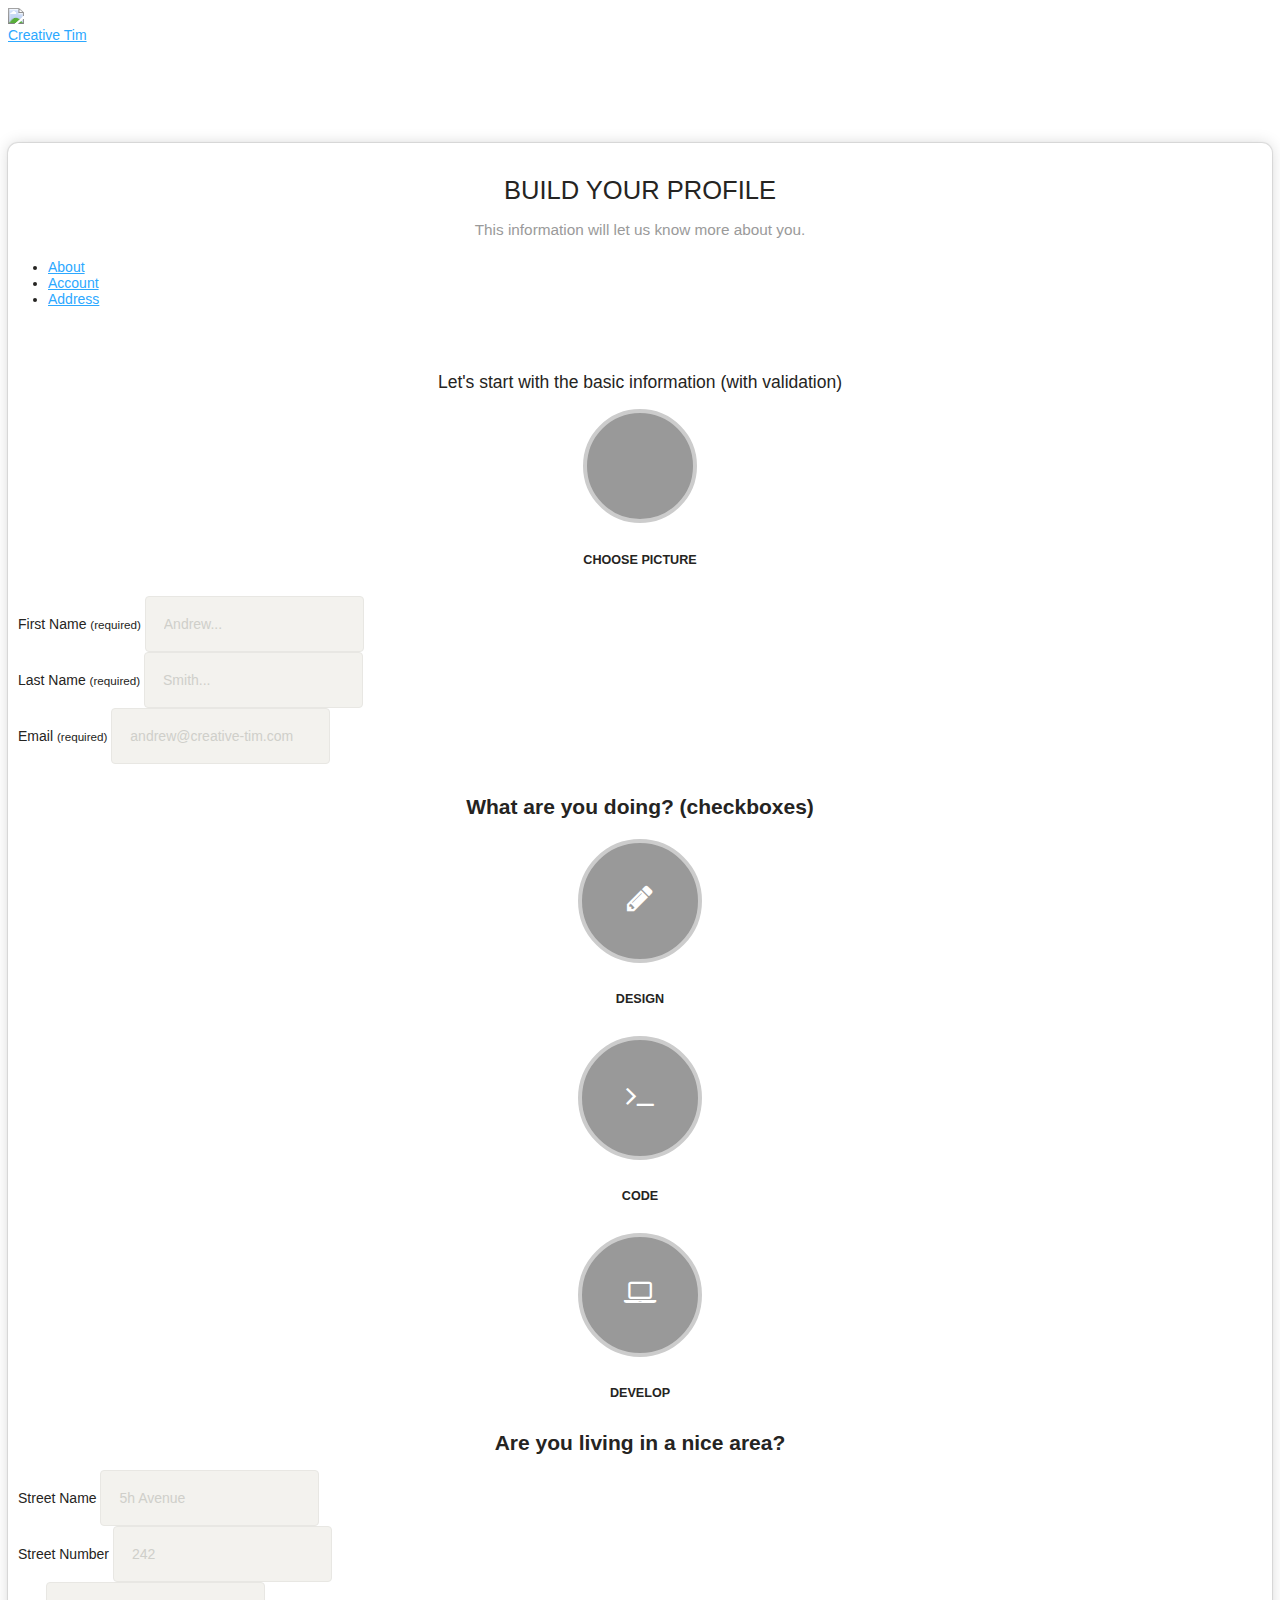
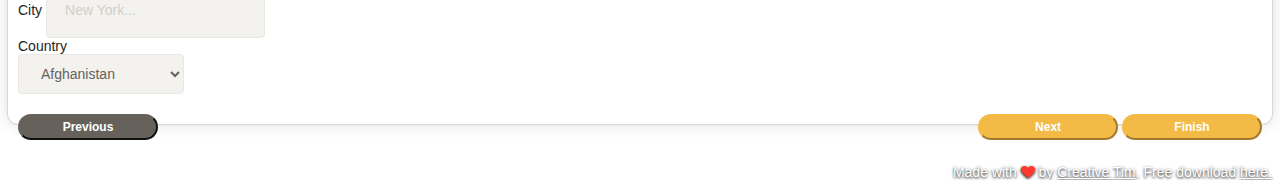
==== index.html @ fa2c6bdd "replaced everywhere data-background-color with data-color" ====
<!doctype html>
<html lang="en">
<head>
	<meta charset="utf-8" />

	<meta http-equiv="X-UA-Compatible" content="IE=edge,chrome=1" />
	<title>Bootstrap Wizard by Creative Tim</title>

	<meta content='width=device-width, initial-scale=1.0, maximum-scale=1.0, user-scalable=0' name='viewport' />
    <meta name="viewport" content="width=device-width" />

    <link rel="icon" type="image/png" href="assets/img/favicon.ico">
    <link href="assets/css/bootstrap.min.css" rel="stylesheet" />
	<link href="assets/css/paperDesign.css" rel="stylesheet" />
	<link href="assets/css/demo.css" rel="stylesheet" />

    <link href="http://netdna.bootstrapcdn.com/font-awesome/4.4.0/css/font-awesome.css" rel="stylesheet">
</head>

<body>
<div class="image-container set-full-height" style="background-image: url('assets/img/wizard.jpg')">
    <!--   Creative Tim Branding   -->
    <a href="http://creative-tim.com">
         <div class="logo-container">
            <div class="logo">
                <img src="assets/img/new_logo.png">
            </div>
            <div class="brand">
                Creative Tim
            </div>
        </div>
    </a>

    <!--   Big container   -->
    <div class="container">
        <div class="row">
        <div class="col-sm-8 col-sm-offset-2">

            <!--      Wizard container        -->
            <div class="wizard-container">

                <div class="card wizard-card" data-color="orange" id="wizardProfile">
                    <form action="" method="">
                <!--        You can switch "ct-wizard-orange"  with one of the next bright colors: "ct-wizard-blue", "ct-wizard-green", "ct-wizard-orange", "ct-wizard-red"             -->

                    	<div class="wizard-header">
                        	<h3 class="title">
                        	   <b>BUILD</b> YOUR PROFILE <br>
                        	   <small>This information will let us know more about you.</small>
						   </h3>
                    	</div>
                    	<ul>
                            <li><a href="#about" data-toggle="tab">About</a></li>
                            <li><a href="#account" data-toggle="tab">Account</a></li>
                            <li><a href="#address" data-toggle="tab">Address</a></li>
                        </ul>

                        <div class="tab-content">
                            <div class="tab-pane" id="about">
                              <div class="row">
                                  <h5 class="info-text"> Let's start with the basic information (with validation)</h5>
                                  <div class="col-sm-4 col-sm-offset-1">
                                     <div class="picture-container">
                                          <div class="picture">
                                              <img src="assets/img/default-avatar.png" class="picture-src" id="wizardPicturePreview" title=""/>
                                              <input type="file" id="wizard-picture">
                                          </div>
                                          <h6>Choose Picture</h6>
                                      </div>
                                  </div>
                                  <div class="col-sm-6">
                                      <div class="form-group">
                                        <label>First Name <small>(required)</small></label>
                                        <input name="firstname" type="text" class="form-control" placeholder="Andrew...">
                                      </div>
                                      <div class="form-group">
                                        <label>Last Name <small>(required)</small></label>
                                        <input name="lastname" type="text" class="form-control" placeholder="Smith...">
                                      </div>
                                  </div>
                                  <div class="col-sm-10 col-sm-offset-1">
                                      <div class="form-group">
                                          <label>Email <small>(required)</small></label>
                                          <input name="email" type="email" class="form-control" placeholder="andrew@creative-tim.com">
                                      </div>
                                  </div>
                              </div>
                            </div>
                            <div class="tab-pane" id="account">
                                <h4 class="info-text"> What are you doing? (checkboxes) </h4>
                                <div class="row">


                                    <div class="col-sm-10 col-sm-offset-1">
                                        <div class="col-sm-4">
                                            <div class="choice" data-toggle="wizard-checkbox">
                                                <input type="checkbox" name="jobb" value="Design">
                                                <div class="icon">
                                                    <i class="fa fa-pencil"></i>
                                                </div>
                                                <h6>Design</h6>
                                            </div>
                                        </div>
                                        <div class="col-sm-4">
                                            <div class="choice" data-toggle="wizard-checkbox">
                                                <input type="checkbox" name="jobb" value="Code">
                                                <div class="icon">
                                                    <i class="fa fa-terminal"></i>
                                                </div>
                                                <h6>Code</h6>
                                            </div>

                                        </div>
                                        <div class="col-sm-4">
                                            <div class="choice" data-toggle="wizard-checkbox">
                                                <input type="checkbox" name="jobb" value="Develop">
                                                <div class="icon">
                                                    <i class="fa fa-laptop"></i>
                                                </div>
                                                <h6>Develop</h6>
                                            </div>

                                        </div>
                                    </div>

                                </div>
                            </div>
                            <div class="tab-pane" id="address">
                                <div class="row">
                                    <div class="col-sm-12">
                                        <h4 class="info-text"> Are you living in a nice area? </h4>
                                    </div>
                                    <div class="col-sm-7 col-sm-offset-1">
                                         <div class="form-group">
                                            <labe>Street Name</label>
                                            <input type="text" class="form-control" placeholder="5h Avenue">
                                          </div>
                                    </div>
                                    <div class="col-sm-3">
                                         <div class="form-group">
                                            <label>Street Number</label>
                                            <input type="text" class="form-control" placeholder="242">
                                          </div>
                                    </div>
                                    <div class="col-sm-5 col-sm-offset-1">
                                         <div class="form-group">
                                            <label>City</label>
                                            <input type="text" class="form-control" placeholder="New York...">
                                          </div>
                                    </div>
                                    <div class="col-sm-5">
                                         <div class="form-group">
                                            <label>Country</label><br>
                                             <select name="country" class="form-control">
                                                <option value="Afghanistan"> Afghanistan </option>
                                                <option value="Albania"> Albania </option>
                                                <option value="Algeria"> Algeria </option>
                                                <option value="American Samoa"> American Samoa </option>
                                                <option value="Andorra"> Andorra </option>
                                                <option value="Angola"> Angola </option>
                                                <option value="Anguilla"> Anguilla </option>
                                                <option value="Antarctica"> Antarctica </option>
                                                <option value="...">...</option>
                                            </select>
                                          </div>
                                    </div>
                                </div>
                            </div>
                        </div>
                        <div class="wizard-footer height-wizard">
                            <div class="pull-right">
                                <input type='button' class='btn btn-next btn-fill btn-warning btn-wd btn-sm' name='next' value='Next' />
                                <input type='button' class='btn btn-finish btn-fill btn-warning btn-wd btn-sm' name='finish' value='Finish' />

                            </div>

                            <div class="pull-left">
                                <input type='button' class='btn btn-previous btn-fill btn-default btn-wd btn-sm' name='previous' value='Previous' />
                            </div>
                            <div class="clearfix"></div>
                        </div>
                    </form>
                </div>
            </div> <!-- wizard container -->
        </div>
        </div><!-- end row -->
    </div> <!--  big container -->


    <div class="footer">
        <div class="container">
             Made with <i class="fa fa-heart heart"></i> by <a href="http://www.creative-tim.com">Creative Tim</a>. Free download <a href="http://www.creative-tim.com/product/bootstrap-wizard">here.</a>
        </div>
    </div>

</div>

</body>

    <script src="assets/js/jquery-1.10.2.js" type="text/javascript"></script>
	<script src="assets/js/bootstrap.min.js" type="text/javascript"></script>

	<!--   plugins 	 -->
	<script src="assets/js/jquery.bootstrap.wizard.js" type="text/javascript"></script>

    <!--  More information about jquery.validate here: http://jqueryvalidation.org/	 -->
	<script src="assets/js/jquery.validate.min.js"></script>

    <!--  methods for manipulating the wizard and the validation -->
	<script src="assets/js/wizard.js"></script>

</html>
---- assets/css/paperDesign.css ----
h1, .h1, h2, .h2, h3, .h3, h4, .h4, h5, .h5, h6, .h6, p, .navbar, .brand, a, .td-name, td {
  -moz-osx-font-smoothing: grayscale;
  -webkit-font-smoothing: antialiased;
  font-family: 'Muli', "Helvetica", Arial, sans-serif;
}

h1, .h1, h2, .h2, h3, .h3, h4, .h4 {
  font-weight: 400;
  margin: 30px 0 15px;
}

h1, .h1 {
  font-size: 3.2em;
}

h2, .h2 {
  font-size: 2.6em;
}

h3, .h3 {
  font-size: 1.825em;
  line-height: 1.4;
  margin: 20px 0 10px;
}

h4, .h4 {
  font-size: 1.5em;
  font-weight: 600;
  line-height: 1.2em;
}

h5, .h5 {
  font-size: 1.25em;
  font-weight: 400;
  line-height: 1.4em;
  margin-bottom: 15px;
}

h6, .h6 {
  font-size: 0.9em;
  font-weight: 600;
  text-transform: uppercase;
}

p {
  font-size: 16px;
  line-height: 1.4em;
}

h1 small, h2 small, h3 small, h4 small, h5 small, h6 small, .h1 small, .h2 small, .h3 small, .h4 small, .h5 small, .h6 small, h1 .small, h2 .small, h3 .small, h4 .small, h5 .small, h6 .small, .h1 .small, .h2 .small, .h3 .small, .h4 .small, .h5 .small, .h6 .small {
  color: #9A9A9A;
  font-weight: 300;
  line-height: 1.4em;
}

h1 small, h2 small, h3 small, h1 .small, h2 .small, h3 .small {
  font-size: 60%;
}

.form-control::-moz-placeholder {
  color: #cfcfca;
  opacity: 1;
  filter: alpha(opacity=100);
}

.form-control:-moz-placeholder {
  color: #cfcfca;
  opacity: 1;
  filter: alpha(opacity=100);
}

.form-control::-webkit-input-placeholder {
  color: #cfcfca;
  opacity: 1;
  filter: alpha(opacity=100);
}

.form-control:-ms-input-placeholder {
  color: #cfcfca;
  opacity: 1;
  filter: alpha(opacity=100);
}

.form-control {
  background-color: #F3F2EE;
  border: 1px solid #e8e7e3;
  border-radius: 4px;
  color: #66615b;
  font-size: 14px;
  padding: 7px 18px;
  height: 40px;
  -webkit-box-shadow: none;
  box-shadow: none;
}
.form-control:focus {
  border: 1px solid #e8e7e3;
  background-color: #FFFFFF;
  -webkit-box-shadow: none;
  box-shadow: none;
  outline: 0 !important;
}
.has-success .form-control, .has-error .form-control, .has-success .form-control:focus, .has-error .form-control:focus {
  -webkit-box-shadow: none;
  box-shadow: none;
}
.has-success .form-control, .form-control.valid {
  color: #66615b;
  border-color: #e8e7e3;
}
.has-success .form-control:focus, .form-control.valid:focus {
  background-color: #FFFFFF;
  border-color: #7AC29A;
}
.has-error .form-control, .form-control.error {
  background-color: #FFC0A4;
  color: #EB5E28;
  border-color: #EB5E28;
}
.has-error .form-control:focus, .form-control.error:focus {
  background-color: #FFFFFF;
  border-color: #EB5E28;
}
.form-control + .form-control-feedback {
  border-radius: 6px;
  font-size: 14px;
  margin-top: -7px;
  position: absolute;
  right: 10px;
  top: 50%;
  vertical-align: middle;
}
.open .form-control {
  border-bottom-color: transparent;
}
.form-control.input-no-border {
  border: 0 none;
}
.input-group .form-control:not(:first-child):not(:last-child) {
  border-left: 0;
  border-right: 0;
}

.input-lg {
  height: 55px;
  padding: 11px 30px;
}

.has-error .form-control-feedback, .has-error .control-label {
  color: #EB5E28;
}

.has-success .form-control-feedback, .has-success .control-label {
  color: #7AC29A;
}

.input-group-addon {
  background-color: #F3F2EE;
  border: 1px solid #e8e7e3;
  border-radius: 4px;
}
.has-success .input-group-addon, .has-error .input-group-addon {
  background-color: #FFFFFF;
}
.has-error .form-control:focus + .input-group-addon {
  color: #EB5E28;
}
.has-success .form-control:focus + .input-group-addon {
  color: #7AC29A;
}
.form-control:focus + .input-group-addon, .form-control:focus ~ .input-group-addon {
  background-color: #FFFFFF;
}
.has-error .input-group-addon {
  color: #EB5E28;
  border-color: #EB5E28;
}
.has-error .input-group-addon {
  color: #7AC29A;
  border-color: #7AC29A;
}
.input-group-addon + .form-control {
  padding-left: 0;
}

.input-group {
  margin-bottom: 15px;
}

.input-group[disabled] .input-group-addon {
  background-color: #E3E3E3;
}

.input-group .form-control:first-child,
.input-group-addon:first-child,
.input-group-btn:first-child > .dropdown-toggle,
.input-group-btn:last-child > .btn:not(:last-child):not(.dropdown-toggle) {
  border-right: 0 none;
}

.input-group .form-control:last-child,
.input-group-addon:last-child,
.input-group-btn:last-child > .dropdown-toggle,
.input-group-btn:first-child > .btn:not(:first-child) {
  border-left: 0 none;
}

.form-control[disabled], .form-control[readonly], fieldset[disabled] .form-control {
  background-color: #E3E3E3;
  cursor: not-allowed;
  color: #9A9A9A;
  opacity: 1;
  filter: alpha(opacity=100);
}

.form-control[disabled]::-moz-placeholder {
  color: #9A9A9A;
  opacity: 1;
  filter: alpha(opacity=100);
}

.form-control[disabled]:-moz-placeholder {
  color: #cfcfca;
  opacity: 1;
  filter: alpha(opacity=100);
}

.form-control[disabled]::-webkit-input-placeholder {
  color: #cfcfca;
  opacity: 1;
  filter: alpha(opacity=100);
}

.form-control[disabled]:-ms-input-placeholder {
  color: #cfcfca;
  opacity: 1;
  filter: alpha(opacity=100);
}

.input-group-btn .btn {
  border-width: 1px;
  padding: 9px 18px;
}

.input-group-btn .btn-default:not(.btn-fill) {
  border-color: #cfcfca;
}

.input-group-btn:last-child > .btn {
  margin-left: 0;
}

textarea.form-control {
  max-width: 100%;
  padding: 10px 18px;
  resize: none;
}

.input-group-focus .input-group-addon {
  background-color: #FFFFFF;
}

/*     General overwrite     */
body {
  color: #66615b;
  font-size: 14px;
  font-family: 'Muli', Arial, sans-serif;
}

a {
  color: #2CA8FF;
}

a:hover, a:focus {
  color: #109CFF;
}

a:focus, a:active,
button::-moz-focus-inner,
input[type="reset"]::-moz-focus-inner,
input[type="button"]::-moz-focus-inner,
input[type="submit"]::-moz-focus-inner,
select::-moz-focus-inner,
input[type="file"] > input[type="button"]::-moz-focus-inner,
input[type="button"]:focus {
  outline: 0 !important;
}

.btn:focus,
.btn:hover,
.btn:active {
  outline: 0;
}

/*           Animations              */
.form-control, .input-group-addon {
  -webkit-transition: all 300ms linear;
  -moz-transition: all 300ms linear;
  -o-transition: all 300ms linear;
  -ms-transition: all 300ms linear;
  transition: all 300ms linear;
}

.btn,
.navbar .navbar-nav > li > a.btn {
  border-radius: 20px;
  box-sizing: border-box;
  border-width: 2px;
  background-color: transparent;
  font-size: 14px;
  font-weight: 600;
  padding: 7px 18px;
  border-color: #66615B;
  color: #66615B;
  -webkit-transition: all 150ms linear;
  -moz-transition: all 150ms linear;
  -o-transition: all 150ms linear;
  -ms-transition: all 150ms linear;
  transition: all 150ms linear;
}
.btn:hover, .btn:focus, .btn:active, .btn.active, .btn:active:focus, .btn:active:hover, .open > .btn.dropdown-toggle, .open > .btn.dropdown-toggle:focus, .open > .btn.dropdown-toggle:hover,
.navbar .navbar-nav > li > a.btn:hover,
.navbar .navbar-nav > li > a.btn:focus,
.navbar .navbar-nav > li > a.btn:active,
.navbar .navbar-nav > li > a.btn.active,
.navbar .navbar-nav > li > a.btn:active:focus,
.navbar .navbar-nav > li > a.btn:active:hover, .open >
.navbar .navbar-nav > li > a.btn.dropdown-toggle, .open >
.navbar .navbar-nav > li > a.btn.dropdown-toggle:focus, .open >
.navbar .navbar-nav > li > a.btn.dropdown-toggle:hover {
  background-color: #66615B;
  color: rgba(255, 255, 255, 0.85);
  border-color: #66615B;
}
.btn:hover .caret, .btn:focus .caret, .btn:active .caret, .btn.active .caret, .btn:active:focus .caret, .btn:active:hover .caret, .open > .btn.dropdown-toggle .caret, .open > .btn.dropdown-toggle:focus .caret, .open > .btn.dropdown-toggle:hover .caret,
.navbar .navbar-nav > li > a.btn:hover .caret,
.navbar .navbar-nav > li > a.btn:focus .caret,
.navbar .navbar-nav > li > a.btn:active .caret,
.navbar .navbar-nav > li > a.btn.active .caret,
.navbar .navbar-nav > li > a.btn:active:focus .caret,
.navbar .navbar-nav > li > a.btn:active:hover .caret, .open >
.navbar .navbar-nav > li > a.btn.dropdown-toggle .caret, .open >
.navbar .navbar-nav > li > a.btn.dropdown-toggle:focus .caret, .open >
.navbar .navbar-nav > li > a.btn.dropdown-toggle:hover .caret {
  border-top-color: rgba(255, 255, 255, 0.85);
}
.btn.disabled, .btn.disabled:hover, .btn.disabled:focus, .btn.disabled.focus, .btn.disabled:active, .btn.disabled.active, .btn:disabled, .btn:disabled:hover, .btn:disabled:focus, .btn:disabled.focus, .btn:disabled:active, .btn:disabled.active, .btn[disabled], .btn[disabled]:hover, .btn[disabled]:focus, .btn[disabled].focus, .btn[disabled]:active, .btn[disabled].active, fieldset[disabled] .btn, fieldset[disabled] .btn:hover, fieldset[disabled] .btn:focus, fieldset[disabled] .btn.focus, fieldset[disabled] .btn:active, fieldset[disabled] .btn.active,
.navbar .navbar-nav > li > a.btn.disabled,
.navbar .navbar-nav > li > a.btn.disabled:hover,
.navbar .navbar-nav > li > a.btn.disabled:focus,
.navbar .navbar-nav > li > a.btn.disabled.focus,
.navbar .navbar-nav > li > a.btn.disabled:active,
.navbar .navbar-nav > li > a.btn.disabled.active,
.navbar .navbar-nav > li > a.btn:disabled,
.navbar .navbar-nav > li > a.btn:disabled:hover,
.navbar .navbar-nav > li > a.btn:disabled:focus,
.navbar .navbar-nav > li > a.btn:disabled.focus,
.navbar .navbar-nav > li > a.btn:disabled:active,
.navbar .navbar-nav > li > a.btn:disabled.active,
.navbar .navbar-nav > li > a.btn[disabled],
.navbar .navbar-nav > li > a.btn[disabled]:hover,
.navbar .navbar-nav > li > a.btn[disabled]:focus,
.navbar .navbar-nav > li > a.btn[disabled].focus,
.navbar .navbar-nav > li > a.btn[disabled]:active,
.navbar .navbar-nav > li > a.btn[disabled].active, fieldset[disabled]
.navbar .navbar-nav > li > a.btn, fieldset[disabled]
.navbar .navbar-nav > li > a.btn:hover, fieldset[disabled]
.navbar .navbar-nav > li > a.btn:focus, fieldset[disabled]
.navbar .navbar-nav > li > a.btn.focus, fieldset[disabled]
.navbar .navbar-nav > li > a.btn:active, fieldset[disabled]
.navbar .navbar-nav > li > a.btn.active {
  background-color: transparent;
  border-color: #66615B;
}
.btn.btn-fill,
.navbar .navbar-nav > li > a.btn.btn-fill {
  color: #FFFFFF;
  background-color: #66615B;
  opacity: 1;
  filter: alpha(opacity=100);
}
.btn.btn-fill:hover, .btn.btn-fill:focus, .btn.btn-fill:active, .btn.btn-fill.active, .open > .btn.btn-fill.dropdown-toggle,
.navbar .navbar-nav > li > a.btn.btn-fill:hover,
.navbar .navbar-nav > li > a.btn.btn-fill:focus,
.navbar .navbar-nav > li > a.btn.btn-fill:active,
.navbar .navbar-nav > li > a.btn.btn-fill.active, .open >
.navbar .navbar-nav > li > a.btn.btn-fill.dropdown-toggle {
  background-color: #484541;
  color: #FFFFFF;
  border-color: #484541;
}
.btn.btn-fill .caret,
.navbar .navbar-nav > li > a.btn.btn-fill .caret {
  border-top-color: #FFFFFF;
}
.btn.btn-simple:hover, .btn.btn-simple:focus, .btn.btn-simple:active, .btn.btn-simple.active, .open > .btn.btn-simple.dropdown-toggle,
.navbar .navbar-nav > li > a.btn.btn-simple:hover,
.navbar .navbar-nav > li > a.btn.btn-simple:focus,
.navbar .navbar-nav > li > a.btn.btn-simple:active,
.navbar .navbar-nav > li > a.btn.btn-simple.active, .open >
.navbar .navbar-nav > li > a.btn.btn-simple.dropdown-toggle {
  background-color: transparent;
  color: #484541;
}
.btn.btn-simple .caret,
.navbar .navbar-nav > li > a.btn.btn-simple .caret {
  border-top-color: #FFFFFF;
}
.btn .caret,
.navbar .navbar-nav > li > a.btn .caret {
  border-top-color: #66615B;
}
.btn:hover, .btn:focus,
.navbar .navbar-nav > li > a.btn:hover,
.navbar .navbar-nav > li > a.btn:focus {
  outline: 0 !important;
}
.btn:active, .btn.active, .open > .btn.dropdown-toggle,
.navbar .navbar-nav > li > a.btn:active,
.navbar .navbar-nav > li > a.btn.active, .open >
.navbar .navbar-nav > li > a.btn.dropdown-toggle {
  -webkit-box-shadow: none;
  box-shadow: none;
  outline: 0 !important;
}
.btn.btn-icon,
.navbar .navbar-nav > li > a.btn.btn-icon {
  border-radius: 25px;
  padding: 7px 10px;
}
.btn.btn-icon i,
.navbar .navbar-nav > li > a.btn.btn-icon i {
  margin-right: 0px;
}
.btn [class*="ti-"],
.navbar .navbar-nav > li > a.btn [class*="ti-"] {
  vertical-align: middle;
}

.btn-group .btn + .btn,
.btn-group .btn + .btn-group,
.btn-group .btn-group + .btn,
.btn-group .btn-group + .btn-group {
  margin-left: -2px;
}

.navbar .navbar-nav > li > a.btn.btn-primary, .btn-primary {
  border-color: #7A9E9F;
  color: #7A9E9F;
}
.navbar .navbar-nav > li > a.btn.btn-primary:hover, .navbar .navbar-nav > li > a.btn.btn-primary:focus, .navbar .navbar-nav > li > a.btn.btn-primary:active, .navbar .navbar-nav > li > a.btn.btn-primary.active, .navbar .navbar-nav > li > a.btn.btn-primary:active:focus, .navbar .navbar-nav > li > a.btn.btn-primary:active:hover, .open > .navbar .navbar-nav > li > a.btn.btn-primary.dropdown-toggle, .open > .navbar .navbar-nav > li > a.btn.btn-primary.dropdown-toggle:focus, .open > .navbar .navbar-nav > li > a.btn.btn-primary.dropdown-toggle:hover, .btn-primary:hover, .btn-primary:focus, .btn-primary:active, .btn-primary.active, .btn-primary:active:focus, .btn-primary:active:hover, .open > .btn-primary.dropdown-toggle, .open > .btn-primary.dropdown-toggle:focus, .open > .btn-primary.dropdown-toggle:hover {
  background-color: #7A9E9F;
  color: rgba(255, 255, 255, 0.85);
  border-color: #7A9E9F;
}
.navbar .navbar-nav > li > a.btn.btn-primary:hover .caret, .navbar .navbar-nav > li > a.btn.btn-primary:focus .caret, .navbar .navbar-nav > li > a.btn.btn-primary:active .caret, .navbar .navbar-nav > li > a.btn.btn-primary.active .caret, .navbar .navbar-nav > li > a.btn.btn-primary:active:focus .caret, .navbar .navbar-nav > li > a.btn.btn-primary:active:hover .caret, .open > .navbar .navbar-nav > li > a.btn.btn-primary.dropdown-toggle .caret, .open > .navbar .navbar-nav > li > a.btn.btn-primary.dropdown-toggle:focus .caret, .open > .navbar .navbar-nav > li > a.btn.btn-primary.dropdown-toggle:hover .caret, .btn-primary:hover .caret, .btn-primary:focus .caret, .btn-primary:active .caret, .btn-primary.active .caret, .btn-primary:active:focus .caret, .btn-primary:active:hover .caret, .open > .btn-primary.dropdown-toggle .caret, .open > .btn-primary.dropdown-toggle:focus .caret, .open > .btn-primary.dropdown-toggle:hover .caret {
  border-top-color: rgba(255, 255, 255, 0.85);
}
.navbar .navbar-nav > li > a.btn.btn-primary.disabled, .navbar .navbar-nav > li > a.btn.btn-primary.disabled:hover, .navbar .navbar-nav > li > a.btn.btn-primary.disabled:focus, .navbar .navbar-nav > li > a.btn.btn-primary.disabled.focus, .navbar .navbar-nav > li > a.btn.btn-primary.disabled:active, .navbar .navbar-nav > li > a.btn.btn-primary.disabled.active, .navbar .navbar-nav > li > a.btn.btn-primary:disabled, .navbar .navbar-nav > li > a.btn.btn-primary:disabled:hover, .navbar .navbar-nav > li > a.btn.btn-primary:disabled:focus, .navbar .navbar-nav > li > a.btn.btn-primary:disabled.focus, .navbar .navbar-nav > li > a.btn.btn-primary:disabled:active, .navbar .navbar-nav > li > a.btn.btn-primary:disabled.active, .navbar .navbar-nav > li > a.btn.btn-primary[disabled], .navbar .navbar-nav > li > a.btn.btn-primary[disabled]:hover, .navbar .navbar-nav > li > a.btn.btn-primary[disabled]:focus, .navbar .navbar-nav > li > a.btn.btn-primary[disabled].focus, .navbar .navbar-nav > li > a.btn.btn-primary[disabled]:active, .navbar .navbar-nav > li > a.btn.btn-primary[disabled].active, fieldset[disabled] .navbar .navbar-nav > li > a.btn.btn-primary, fieldset[disabled] .navbar .navbar-nav > li > a.btn.btn-primary:hover, fieldset[disabled] .navbar .navbar-nav > li > a.btn.btn-primary:focus, fieldset[disabled] .navbar .navbar-nav > li > a.btn.btn-primary.focus, fieldset[disabled] .navbar .navbar-nav > li > a.btn.btn-primary:active, fieldset[disabled] .navbar .navbar-nav > li > a.btn.btn-primary.active, .btn-primary.disabled, .btn-primary.disabled:hover, .btn-primary.disabled:focus, .btn-primary.disabled.focus, .btn-primary.disabled:active, .btn-primary.disabled.active, .btn-primary:disabled, .btn-primary:disabled:hover, .btn-primary:disabled:focus, .btn-primary:disabled.focus, .btn-primary:disabled:active, .btn-primary:disabled.active, .btn-primary[disabled], .btn-primary[disabled]:hover, .btn-primary[disabled]:focus, .btn-primary[disabled].focus, .btn-primary[disabled]:active, .btn-primary[disabled].active, fieldset[disabled] .btn-primary, fieldset[disabled] .btn-primary:hover, fieldset[disabled] .btn-primary:focus, fieldset[disabled] .btn-primary.focus, fieldset[disabled] .btn-primary:active, fieldset[disabled] .btn-primary.active {
  background-color: transparent;
  border-color: #7A9E9F;
}
.navbar .navbar-nav > li > a.btn.btn-primary.btn-fill, .btn-primary.btn-fill {
  color: #FFFFFF;
  background-color: #7A9E9F;
  opacity: 1;
  filter: alpha(opacity=100);
}
.navbar .navbar-nav > li > a.btn.btn-primary.btn-fill:hover, .navbar .navbar-nav > li > a.btn.btn-primary.btn-fill:focus, .navbar .navbar-nav > li > a.btn.btn-primary.btn-fill:active, .navbar .navbar-nav > li > a.btn.btn-primary.btn-fill.active, .open > .navbar .navbar-nav > li > a.btn.btn-primary.btn-fill.dropdown-toggle, .btn-primary.btn-fill:hover, .btn-primary.btn-fill:focus, .btn-primary.btn-fill:active, .btn-primary.btn-fill.active, .open > .btn-primary.btn-fill.dropdown-toggle {
  background-color: #5e8283;
  color: #FFFFFF;
  border-color: #5e8283;
}
.navbar .navbar-nav > li > a.btn.btn-primary.btn-fill .caret, .btn-primary.btn-fill .caret {
  border-top-color: #FFFFFF;
}
.navbar .navbar-nav > li > a.btn.btn-primary.btn-simple:hover, .navbar .navbar-nav > li > a.btn.btn-primary.btn-simple:focus, .navbar .navbar-nav > li > a.btn.btn-primary.btn-simple:active, .navbar .navbar-nav > li > a.btn.btn-primary.btn-simple.active, .open > .navbar .navbar-nav > li > a.btn.btn-primary.btn-simple.dropdown-toggle, .btn-primary.btn-simple:hover, .btn-primary.btn-simple:focus, .btn-primary.btn-simple:active, .btn-primary.btn-simple.active, .open > .btn-primary.btn-simple.dropdown-toggle {
  background-color: transparent;
  color: #5e8283;
}
.navbar .navbar-nav > li > a.btn.btn-primary.btn-simple .caret, .btn-primary.btn-simple .caret {
  border-top-color: #FFFFFF;
}
.navbar .navbar-nav > li > a.btn.btn-primary .caret, .btn-primary .caret {
  border-top-color: #7A9E9F;
}

.navbar .navbar-nav > li > a.btn.btn-success, .btn-success {
  border-color: #7AC29A;
  color: #7AC29A;
}
.navbar .navbar-nav > li > a.btn.btn-success:hover, .navbar .navbar-nav > li > a.btn.btn-success:focus, .navbar .navbar-nav > li > a.btn.btn-success:active, .navbar .navbar-nav > li > a.btn.btn-success.active, .navbar .navbar-nav > li > a.btn.btn-success:active:focus, .navbar .navbar-nav > li > a.btn.btn-success:active:hover, .open > .navbar .navbar-nav > li > a.btn.btn-success.dropdown-toggle, .open > .navbar .navbar-nav > li > a.btn.btn-success.dropdown-toggle:focus, .open > .navbar .navbar-nav > li > a.btn.btn-success.dropdown-toggle:hover, .btn-success:hover, .btn-success:focus, .btn-success:active, .btn-success.active, .btn-success:active:focus, .btn-success:active:hover, .open > .btn-success.dropdown-toggle, .open > .btn-success.dropdown-toggle:focus, .open > .btn-success.dropdown-toggle:hover {
  background-color: #7AC29A;
  color: rgba(255, 255, 255, 0.85);
  border-color: #7AC29A;
}
.navbar .navbar-nav > li > a.btn.btn-success:hover .caret, .navbar .navbar-nav > li > a.btn.btn-success:focus .caret, .navbar .navbar-nav > li > a.btn.btn-success:active .caret, .navbar .navbar-nav > li > a.btn.btn-success.active .caret, .navbar .navbar-nav > li > a.btn.btn-success:active:focus .caret, .navbar .navbar-nav > li > a.btn.btn-success:active:hover .caret, .open > .navbar .navbar-nav > li > a.btn.btn-success.dropdown-toggle .caret, .open > .navbar .navbar-nav > li > a.btn.btn-success.dropdown-toggle:focus .caret, .open > .navbar .navbar-nav > li > a.btn.btn-success.dropdown-toggle:hover .caret, .btn-success:hover .caret, .btn-success:focus .caret, .btn-success:active .caret, .btn-success.active .caret, .btn-success:active:focus .caret, .btn-success:active:hover .caret, .open > .btn-success.dropdown-toggle .caret, .open > .btn-success.dropdown-toggle:focus .caret, .open > .btn-success.dropdown-toggle:hover .caret {
  border-top-color: rgba(255, 255, 255, 0.85);
}
.navbar .navbar-nav > li > a.btn.btn-success.disabled, .navbar .navbar-nav > li > a.btn.btn-success.disabled:hover, .navbar .navbar-nav > li > a.btn.btn-success.disabled:focus, .navbar .navbar-nav > li > a.btn.btn-success.disabled.focus, .navbar .navbar-nav > li > a.btn.btn-success.disabled:active, .navbar .navbar-nav > li > a.btn.btn-success.disabled.active, .navbar .navbar-nav > li > a.btn.btn-success:disabled, .navbar .navbar-nav > li > a.btn.btn-success:disabled:hover, .navbar .navbar-nav > li > a.btn.btn-success:disabled:focus, .navbar .navbar-nav > li > a.btn.btn-success:disabled.focus, .navbar .navbar-nav > li > a.btn.btn-success:disabled:active, .navbar .navbar-nav > li > a.btn.btn-success:disabled.active, .navbar .navbar-nav > li > a.btn.btn-success[disabled], .navbar .navbar-nav > li > a.btn.btn-success[disabled]:hover, .navbar .navbar-nav > li > a.btn.btn-success[disabled]:focus, .navbar .navbar-nav > li > a.btn.btn-success[disabled].focus, .navbar .navbar-nav > li > a.btn.btn-success[disabled]:active, .navbar .navbar-nav > li > a.btn.btn-success[disabled].active, fieldset[disabled] .navbar .navbar-nav > li > a.btn.btn-success, fieldset[disabled] .navbar .navbar-nav > li > a.btn.btn-success:hover, fieldset[disabled] .navbar .navbar-nav > li > a.btn.btn-success:focus, fieldset[disabled] .navbar .navbar-nav > li > a.btn.btn-success.focus, fieldset[disabled] .navbar .navbar-nav > li > a.btn.btn-success:active, fieldset[disabled] .navbar .navbar-nav > li > a.btn.btn-success.active, .btn-success.disabled, .btn-success.disabled:hover, .btn-success.disabled:focus, .btn-success.disabled.focus, .btn-success.disabled:active, .btn-success.disabled.active, .btn-success:disabled, .btn-success:disabled:hover, .btn-success:disabled:focus, .btn-success:disabled.focus, .btn-success:disabled:active, .btn-success:disabled.active, .btn-success[disabled], .btn-success[disabled]:hover, .btn-success[disabled]:focus, .btn-success[disabled].focus, .btn-success[disabled]:active, .btn-success[disabled].active, fieldset[disabled] .btn-success, fieldset[disabled] .btn-success:hover, fieldset[disabled] .btn-success:focus, fieldset[disabled] .btn-success.focus, fieldset[disabled] .btn-success:active, fieldset[disabled] .btn-success.active {
  background-color: transparent;
  border-color: #7AC29A;
}
.navbar .navbar-nav > li > a.btn.btn-success.btn-fill, .btn-success.btn-fill {
  color: #FFFFFF;
  background-color: #7AC29A;
  opacity: 1;
  filter: alpha(opacity=100);
}
.navbar .navbar-nav > li > a.btn.btn-success.btn-fill:hover, .navbar .navbar-nav > li > a.btn.btn-success.btn-fill:focus, .navbar .navbar-nav > li > a.btn.btn-success.btn-fill:active, .navbar .navbar-nav > li > a.btn.btn-success.btn-fill.active, .open > .navbar .navbar-nav > li > a.btn.btn-success.btn-fill.dropdown-toggle, .btn-success.btn-fill:hover, .btn-success.btn-fill:focus, .btn-success.btn-fill:active, .btn-success.btn-fill.active, .open > .btn-success.btn-fill.dropdown-toggle {
  background-color: #54b07d;
  color: #FFFFFF;
  border-color: #54b07d;
}
.navbar .navbar-nav > li > a.btn.btn-success.btn-fill .caret, .btn-success.btn-fill .caret {
  border-top-color: #FFFFFF;
}
.navbar .navbar-nav > li > a.btn.btn-success.btn-simple:hover, .navbar .navbar-nav > li > a.btn.btn-success.btn-simple:focus, .navbar .navbar-nav > li > a.btn.btn-success.btn-simple:active, .navbar .navbar-nav > li > a.btn.btn-success.btn-simple.active, .open > .navbar .navbar-nav > li > a.btn.btn-success.btn-simple.dropdown-toggle, .btn-success.btn-simple:hover, .btn-success.btn-simple:focus, .btn-success.btn-simple:active, .btn-success.btn-simple.active, .open > .btn-success.btn-simple.dropdown-toggle {
  background-color: transparent;
  color: #54b07d;
}
.navbar .navbar-nav > li > a.btn.btn-success.btn-simple .caret, .btn-success.btn-simple .caret {
  border-top-color: #FFFFFF;
}
.navbar .navbar-nav > li > a.btn.btn-success .caret, .btn-success .caret {
  border-top-color: #7AC29A;
}

.navbar .navbar-nav > li > a.btn.btn-info, .btn-info {
  border-color: #68B3C8;
  color: #68B3C8;
}
.navbar .navbar-nav > li > a.btn.btn-info:hover, .navbar .navbar-nav > li > a.btn.btn-info:focus, .navbar .navbar-nav > li > a.btn.btn-info:active, .navbar .navbar-nav > li > a.btn.btn-info.active, .navbar .navbar-nav > li > a.btn.btn-info:active:focus, .navbar .navbar-nav > li > a.btn.btn-info:active:hover, .open > .navbar .navbar-nav > li > a.btn.btn-info.dropdown-toggle, .open > .navbar .navbar-nav > li > a.btn.btn-info.dropdown-toggle:focus, .open > .navbar .navbar-nav > li > a.btn.btn-info.dropdown-toggle:hover, .btn-info:hover, .btn-info:focus, .btn-info:active, .btn-info.active, .btn-info:active:focus, .btn-info:active:hover, .open > .btn-info.dropdown-toggle, .open > .btn-info.dropdown-toggle:focus, .open > .btn-info.dropdown-toggle:hover {
  background-color: #68B3C8;
  color: rgba(255, 255, 255, 0.85);
  border-color: #68B3C8;
}
.navbar .navbar-nav > li > a.btn.btn-info:hover .caret, .navbar .navbar-nav > li > a.btn.btn-info:focus .caret, .navbar .navbar-nav > li > a.btn.btn-info:active .caret, .navbar .navbar-nav > li > a.btn.btn-info.active .caret, .navbar .navbar-nav > li > a.btn.btn-info:active:focus .caret, .navbar .navbar-nav > li > a.btn.btn-info:active:hover .caret, .open > .navbar .navbar-nav > li > a.btn.btn-info.dropdown-toggle .caret, .open > .navbar .navbar-nav > li > a.btn.btn-info.dropdown-toggle:focus .caret, .open > .navbar .navbar-nav > li > a.btn.btn-info.dropdown-toggle:hover .caret, .btn-info:hover .caret, .btn-info:focus .caret, .btn-info:active .caret, .btn-info.active .caret, .btn-info:active:focus .caret, .btn-info:active:hover .caret, .open > .btn-info.dropdown-toggle .caret, .open > .btn-info.dropdown-toggle:focus .caret, .open > .btn-info.dropdown-toggle:hover .caret {
  border-top-color: rgba(255, 255, 255, 0.85);
}
.navbar .navbar-nav > li > a.btn.btn-info.disabled, .navbar .navbar-nav > li > a.btn.btn-info.disabled:hover, .navbar .navbar-nav > li > a.btn.btn-info.disabled:focus, .navbar .navbar-nav > li > a.btn.btn-info.disabled.focus, .navbar .navbar-nav > li > a.btn.btn-info.disabled:active, .navbar .navbar-nav > li > a.btn.btn-info.disabled.active, .navbar .navbar-nav > li > a.btn.btn-info:disabled, .navbar .navbar-nav > li > a.btn.btn-info:disabled:hover, .navbar .navbar-nav > li > a.btn.btn-info:disabled:focus, .navbar .navbar-nav > li > a.btn.btn-info:disabled.focus, .navbar .navbar-nav > li > a.btn.btn-info:disabled:active, .navbar .navbar-nav > li > a.btn.btn-info:disabled.active, .navbar .navbar-nav > li > a.btn.btn-info[disabled], .navbar .navbar-nav > li > a.btn.btn-info[disabled]:hover, .navbar .navbar-nav > li > a.btn.btn-info[disabled]:focus, .navbar .navbar-nav > li > a.btn.btn-info[disabled].focus, .navbar .navbar-nav > li > a.btn.btn-info[disabled]:active, .navbar .navbar-nav > li > a.btn.btn-info[disabled].active, fieldset[disabled] .navbar .navbar-nav > li > a.btn.btn-info, fieldset[disabled] .navbar .navbar-nav > li > a.btn.btn-info:hover, fieldset[disabled] .navbar .navbar-nav > li > a.btn.btn-info:focus, fieldset[disabled] .navbar .navbar-nav > li > a.btn.btn-info.focus, fieldset[disabled] .navbar .navbar-nav > li > a.btn.btn-info:active, fieldset[disabled] .navbar .navbar-nav > li > a.btn.btn-info.active, .btn-info.disabled, .btn-info.disabled:hover, .btn-info.disabled:focus, .btn-info.disabled.focus, .btn-info.disabled:active, .btn-info.disabled.active, .btn-info:disabled, .btn-info:disabled:hover, .btn-info:disabled:focus, .btn-info:disabled.focus, .btn-info:disabled:active, .btn-info:disabled.active, .btn-info[disabled], .btn-info[disabled]:hover, .btn-info[disabled]:focus, .btn-info[disabled].focus, .btn-info[disabled]:active, .btn-info[disabled].active, fieldset[disabled] .btn-info, fieldset[disabled] .btn-info:hover, fieldset[disabled] .btn-info:focus, fieldset[disabled] .btn-info.focus, fieldset[disabled] .btn-info:active, fieldset[disabled] .btn-info.active {
  background-color: transparent;
  border-color: #68B3C8;
}
.navbar .navbar-nav > li > a.btn.btn-info.btn-fill, .btn-info.btn-fill {
  color: #FFFFFF;
  background-color: #68B3C8;
  opacity: 1;
  filter: alpha(opacity=100);
}
.navbar .navbar-nav > li > a.btn.btn-info.btn-fill:hover, .navbar .navbar-nav > li > a.btn.btn-info.btn-fill:focus, .navbar .navbar-nav > li > a.btn.btn-info.btn-fill:active, .navbar .navbar-nav > li > a.btn.btn-info.btn-fill.active, .open > .navbar .navbar-nav > li > a.btn.btn-info.btn-fill.dropdown-toggle, .btn-info.btn-fill:hover, .btn-info.btn-fill:focus, .btn-info.btn-fill:active, .btn-info.btn-fill.active, .open > .btn-info.btn-fill.dropdown-toggle {
  background-color: #429cb6;
  color: #FFFFFF;
  border-color: #429cb6;
}
.navbar .navbar-nav > li > a.btn.btn-info.btn-fill .caret, .btn-info.btn-fill .caret {
  border-top-color: #FFFFFF;
}
.navbar .navbar-nav > li > a.btn.btn-info.btn-simple:hover, .navbar .navbar-nav > li > a.btn.btn-info.btn-simple:focus, .navbar .navbar-nav > li > a.btn.btn-info.btn-simple:active, .navbar .navbar-nav > li > a.btn.btn-info.btn-simple.active, .open > .navbar .navbar-nav > li > a.btn.btn-info.btn-simple.dropdown-toggle, .btn-info.btn-simple:hover, .btn-info.btn-simple:focus, .btn-info.btn-simple:active, .btn-info.btn-simple.active, .open > .btn-info.btn-simple.dropdown-toggle {
  background-color: transparent;
  color: #429cb6;
}
.navbar .navbar-nav > li > a.btn.btn-info.btn-simple .caret, .btn-info.btn-simple .caret {
  border-top-color: #FFFFFF;
}
.navbar .navbar-nav > li > a.btn.btn-info .caret, .btn-info .caret {
  border-top-color: #68B3C8;
}

.navbar .navbar-nav > li > a.btn.btn-warning, .btn-warning {
  border-color: #F3BB45;
  color: #F3BB45;
}
.navbar .navbar-nav > li > a.btn.btn-warning:hover, .navbar .navbar-nav > li > a.btn.btn-warning:focus, .navbar .navbar-nav > li > a.btn.btn-warning:active, .navbar .navbar-nav > li > a.btn.btn-warning.active, .navbar .navbar-nav > li > a.btn.btn-warning:active:focus, .navbar .navbar-nav > li > a.btn.btn-warning:active:hover, .open > .navbar .navbar-nav > li > a.btn.btn-warning.dropdown-toggle, .open > .navbar .navbar-nav > li > a.btn.btn-warning.dropdown-toggle:focus, .open > .navbar .navbar-nav > li > a.btn.btn-warning.dropdown-toggle:hover, .btn-warning:hover, .btn-warning:focus, .btn-warning:active, .btn-warning.active, .btn-warning:active:focus, .btn-warning:active:hover, .open > .btn-warning.dropdown-toggle, .open > .btn-warning.dropdown-toggle:focus, .open > .btn-warning.dropdown-toggle:hover {
  background-color: #F3BB45;
  color: rgba(255, 255, 255, 0.85);
  border-color: #F3BB45;
}
.navbar .navbar-nav > li > a.btn.btn-warning:hover .caret, .navbar .navbar-nav > li > a.btn.btn-warning:focus .caret, .navbar .navbar-nav > li > a.btn.btn-warning:active .caret, .navbar .navbar-nav > li > a.btn.btn-warning.active .caret, .navbar .navbar-nav > li > a.btn.btn-warning:active:focus .caret, .navbar .navbar-nav > li > a.btn.btn-warning:active:hover .caret, .open > .navbar .navbar-nav > li > a.btn.btn-warning.dropdown-toggle .caret, .open > .navbar .navbar-nav > li > a.btn.btn-warning.dropdown-toggle:focus .caret, .open > .navbar .navbar-nav > li > a.btn.btn-warning.dropdown-toggle:hover .caret, .btn-warning:hover .caret, .btn-warning:focus .caret, .btn-warning:active .caret, .btn-warning.active .caret, .btn-warning:active:focus .caret, .btn-warning:active:hover .caret, .open > .btn-warning.dropdown-toggle .caret, .open > .btn-warning.dropdown-toggle:focus .caret, .open > .btn-warning.dropdown-toggle:hover .caret {
  border-top-color: rgba(255, 255, 255, 0.85);
}
.navbar .navbar-nav > li > a.btn.btn-warning.disabled, .navbar .navbar-nav > li > a.btn.btn-warning.disabled:hover, .navbar .navbar-nav > li > a.btn.btn-warning.disabled:focus, .navbar .navbar-nav > li > a.btn.btn-warning.disabled.focus, .navbar .navbar-nav > li > a.btn.btn-warning.disabled:active, .navbar .navbar-nav > li > a.btn.btn-warning.disabled.active, .navbar .navbar-nav > li > a.btn.btn-warning:disabled, .navbar .navbar-nav > li > a.btn.btn-warning:disabled:hover, .navbar .navbar-nav > li > a.btn.btn-warning:disabled:focus, .navbar .navbar-nav > li > a.btn.btn-warning:disabled.focus, .navbar .navbar-nav > li > a.btn.btn-warning:disabled:active, .navbar .navbar-nav > li > a.btn.btn-warning:disabled.active, .navbar .navbar-nav > li > a.btn.btn-warning[disabled], .navbar .navbar-nav > li > a.btn.btn-warning[disabled]:hover, .navbar .navbar-nav > li > a.btn.btn-warning[disabled]:focus, .navbar .navbar-nav > li > a.btn.btn-warning[disabled].focus, .navbar .navbar-nav > li > a.btn.btn-warning[disabled]:active, .navbar .navbar-nav > li > a.btn.btn-warning[disabled].active, fieldset[disabled] .navbar .navbar-nav > li > a.btn.btn-warning, fieldset[disabled] .navbar .navbar-nav > li > a.btn.btn-warning:hover, fieldset[disabled] .navbar .navbar-nav > li > a.btn.btn-warning:focus, fieldset[disabled] .navbar .navbar-nav > li > a.btn.btn-warning.focus, fieldset[disabled] .navbar .navbar-nav > li > a.btn.btn-warning:active, fieldset[disabled] .navbar .navbar-nav > li > a.btn.btn-warning.active, .btn-warning.disabled, .btn-warning.disabled:hover, .btn-warning.disabled:focus, .btn-warning.disabled.focus, .btn-warning.disabled:active, .btn-warning.disabled.active, .btn-warning:disabled, .btn-warning:disabled:hover, .btn-warning:disabled:focus, .btn-warning:disabled.focus, .btn-warning:disabled:active, .btn-warning:disabled.active, .btn-warning[disabled], .btn-warning[disabled]:hover, .btn-warning[disabled]:focus, .btn-warning[disabled].focus, .btn-warning[disabled]:active, .btn-warning[disabled].active, fieldset[disabled] .btn-warning, fieldset[disabled] .btn-warning:hover, fieldset[disabled] .btn-warning:focus, fieldset[disabled] .btn-warning.focus, fieldset[disabled] .btn-warning:active, fieldset[disabled] .btn-warning.active {
  background-color: transparent;
  border-color: #F3BB45;
}
.navbar .navbar-nav > li > a.btn.btn-warning.btn-fill, .btn-warning.btn-fill {
  color: #FFFFFF;
  background-color: #F3BB45;
  opacity: 1;
  filter: alpha(opacity=100);
}
.navbar .navbar-nav > li > a.btn.btn-warning.btn-fill:hover, .navbar .navbar-nav > li > a.btn.btn-warning.btn-fill:focus, .navbar .navbar-nav > li > a.btn.btn-warning.btn-fill:active, .navbar .navbar-nav > li > a.btn.btn-warning.btn-fill.active, .open > .navbar .navbar-nav > li > a.btn.btn-warning.btn-fill.dropdown-toggle, .btn-warning.btn-fill:hover, .btn-warning.btn-fill:focus, .btn-warning.btn-fill:active, .btn-warning.btn-fill.active, .open > .btn-warning.btn-fill.dropdown-toggle {
  background-color: #f0a810;
  color: #FFFFFF;
  border-color: #f0a810;
}
.navbar .navbar-nav > li > a.btn.btn-warning.btn-fill .caret, .btn-warning.btn-fill .caret {
  border-top-color: #FFFFFF;
}
.navbar .navbar-nav > li > a.btn.btn-warning.btn-simple:hover, .navbar .navbar-nav > li > a.btn.btn-warning.btn-simple:focus, .navbar .navbar-nav > li > a.btn.btn-warning.btn-simple:active, .navbar .navbar-nav > li > a.btn.btn-warning.btn-simple.active, .open > .navbar .navbar-nav > li > a.btn.btn-warning.btn-simple.dropdown-toggle, .btn-warning.btn-simple:hover, .btn-warning.btn-simple:focus, .btn-warning.btn-simple:active, .btn-warning.btn-simple.active, .open > .btn-warning.btn-simple.dropdown-toggle {
  background-color: transparent;
  color: #f0a810;
}
.navbar .navbar-nav > li > a.btn.btn-warning.btn-simple .caret, .btn-warning.btn-simple .caret {
  border-top-color: #FFFFFF;
}
.navbar .navbar-nav > li > a.btn.btn-warning .caret, .btn-warning .caret {
  border-top-color: #F3BB45;
}

.navbar .navbar-nav > li > a.btn.btn-danger, .btn-danger {
  border-color: #EB5E28;
  color: #EB5E28;
}
.navbar .navbar-nav > li > a.btn.btn-danger:hover, .navbar .navbar-nav > li > a.btn.btn-danger:focus, .navbar .navbar-nav > li > a.btn.btn-danger:active, .navbar .navbar-nav > li > a.btn.btn-danger.active, .navbar .navbar-nav > li > a.btn.btn-danger:active:focus, .navbar .navbar-nav > li > a.btn.btn-danger:active:hover, .open > .navbar .navbar-nav > li > a.btn.btn-danger.dropdown-toggle, .open > .navbar .navbar-nav > li > a.btn.btn-danger.dropdown-toggle:focus, .open > .navbar .navbar-nav > li > a.btn.btn-danger.dropdown-toggle:hover, .btn-danger:hover, .btn-danger:focus, .btn-danger:active, .btn-danger.active, .btn-danger:active:focus, .btn-danger:active:hover, .open > .btn-danger.dropdown-toggle, .open > .btn-danger.dropdown-toggle:focus, .open > .btn-danger.dropdown-toggle:hover {
  background-color: #EB5E28;
  color: rgba(255, 255, 255, 0.85);
  border-color: #EB5E28;
}
.navbar .navbar-nav > li > a.btn.btn-danger:hover .caret, .navbar .navbar-nav > li > a.btn.btn-danger:focus .caret, .navbar .navbar-nav > li > a.btn.btn-danger:active .caret, .navbar .navbar-nav > li > a.btn.btn-danger.active .caret, .navbar .navbar-nav > li > a.btn.btn-danger:active:focus .caret, .navbar .navbar-nav > li > a.btn.btn-danger:active:hover .caret, .open > .navbar .navbar-nav > li > a.btn.btn-danger.dropdown-toggle .caret, .open > .navbar .navbar-nav > li > a.btn.btn-danger.dropdown-toggle:focus .caret, .open > .navbar .navbar-nav > li > a.btn.btn-danger.dropdown-toggle:hover .caret, .btn-danger:hover .caret, .btn-danger:focus .caret, .btn-danger:active .caret, .btn-danger.active .caret, .btn-danger:active:focus .caret, .btn-danger:active:hover .caret, .open > .btn-danger.dropdown-toggle .caret, .open > .btn-danger.dropdown-toggle:focus .caret, .open > .btn-danger.dropdown-toggle:hover .caret {
  border-top-color: rgba(255, 255, 255, 0.85);
}
.navbar .navbar-nav > li > a.btn.btn-danger.disabled, .navbar .navbar-nav > li > a.btn.btn-danger.disabled:hover, .navbar .navbar-nav > li > a.btn.btn-danger.disabled:focus, .navbar .navbar-nav > li > a.btn.btn-danger.disabled.focus, .navbar .navbar-nav > li > a.btn.btn-danger.disabled:active, .navbar .navbar-nav > li > a.btn.btn-danger.disabled.active, .navbar .navbar-nav > li > a.btn.btn-danger:disabled, .navbar .navbar-nav > li > a.btn.btn-danger:disabled:hover, .navbar .navbar-nav > li > a.btn.btn-danger:disabled:focus, .navbar .navbar-nav > li > a.btn.btn-danger:disabled.focus, .navbar .navbar-nav > li > a.btn.btn-danger:disabled:active, .navbar .navbar-nav > li > a.btn.btn-danger:disabled.active, .navbar .navbar-nav > li > a.btn.btn-danger[disabled], .navbar .navbar-nav > li > a.btn.btn-danger[disabled]:hover, .navbar .navbar-nav > li > a.btn.btn-danger[disabled]:focus, .navbar .navbar-nav > li > a.btn.btn-danger[disabled].focus, .navbar .navbar-nav > li > a.btn.btn-danger[disabled]:active, .navbar .navbar-nav > li > a.btn.btn-danger[disabled].active, fieldset[disabled] .navbar .navbar-nav > li > a.btn.btn-danger, fieldset[disabled] .navbar .navbar-nav > li > a.btn.btn-danger:hover, fieldset[disabled] .navbar .navbar-nav > li > a.btn.btn-danger:focus, fieldset[disabled] .navbar .navbar-nav > li > a.btn.btn-danger.focus, fieldset[disabled] .navbar .navbar-nav > li > a.btn.btn-danger:active, fieldset[disabled] .navbar .navbar-nav > li > a.btn.btn-danger.active, .btn-danger.disabled, .btn-danger.disabled:hover, .btn-danger.disabled:focus, .btn-danger.disabled.focus, .btn-danger.disabled:active, .btn-danger.disabled.active, .btn-danger:disabled, .btn-danger:disabled:hover, .btn-danger:disabled:focus, .btn-danger:disabled.focus, .btn-danger:disabled:active, .btn-danger:disabled.active, .btn-danger[disabled], .btn-danger[disabled]:hover, .btn-danger[disabled]:focus, .btn-danger[disabled].focus, .btn-danger[disabled]:active, .btn-danger[disabled].active, fieldset[disabled] .btn-danger, fieldset[disabled] .btn-danger:hover, fieldset[disabled] .btn-danger:focus, fieldset[disabled] .btn-danger.focus, fieldset[disabled] .btn-danger:active, fieldset[disabled] .btn-danger.active {
  background-color: transparent;
  border-color: #EB5E28;
}
.navbar .navbar-nav > li > a.btn.btn-danger.btn-fill, .btn-danger.btn-fill {
  color: #FFFFFF;
  background-color: #EB5E28;
  opacity: 1;
  filter: alpha(opacity=100);
}
.navbar .navbar-nav > li > a.btn.btn-danger.btn-fill:hover, .navbar .navbar-nav > li > a.btn.btn-danger.btn-fill:focus, .navbar .navbar-nav > li > a.btn.btn-danger.btn-fill:active, .navbar .navbar-nav > li > a.btn.btn-danger.btn-fill.active, .open > .navbar .navbar-nav > li > a.btn.btn-danger.btn-fill.dropdown-toggle, .btn-danger.btn-fill:hover, .btn-danger.btn-fill:focus, .btn-danger.btn-fill:active, .btn-danger.btn-fill.active, .open > .btn-danger.btn-fill.dropdown-toggle {
  background-color: #c84513;
  color: #FFFFFF;
  border-color: #c84513;
}
.navbar .navbar-nav > li > a.btn.btn-danger.btn-fill .caret, .btn-danger.btn-fill .caret {
  border-top-color: #FFFFFF;
}
.navbar .navbar-nav > li > a.btn.btn-danger.btn-simple:hover, .navbar .navbar-nav > li > a.btn.btn-danger.btn-simple:focus, .navbar .navbar-nav > li > a.btn.btn-danger.btn-simple:active, .navbar .navbar-nav > li > a.btn.btn-danger.btn-simple.active, .open > .navbar .navbar-nav > li > a.btn.btn-danger.btn-simple.dropdown-toggle, .btn-danger.btn-simple:hover, .btn-danger.btn-simple:focus, .btn-danger.btn-simple:active, .btn-danger.btn-simple.active, .open > .btn-danger.btn-simple.dropdown-toggle {
  background-color: transparent;
  color: #c84513;
}
.navbar .navbar-nav > li > a.btn.btn-danger.btn-simple .caret, .btn-danger.btn-simple .caret {
  border-top-color: #FFFFFF;
}
.navbar .navbar-nav > li > a.btn.btn-danger .caret, .btn-danger .caret {
  border-top-color: #EB5E28;
}

.btn-neutral {
  border-color: #FFFFFF;
  color: #FFFFFF;
}
.btn-neutral:hover, .btn-neutral:focus, .btn-neutral:active, .btn-neutral.active, .btn-neutral:active:focus, .btn-neutral:active:hover, .open > .btn-neutral.dropdown-toggle, .open > .btn-neutral.dropdown-toggle:focus, .open > .btn-neutral.dropdown-toggle:hover {
  background-color: #FFFFFF;
  color: rgba(255, 255, 255, 0.85);
  border-color: #FFFFFF;
}
.btn-neutral:hover .caret, .btn-neutral:focus .caret, .btn-neutral:active .caret, .btn-neutral.active .caret, .btn-neutral:active:focus .caret, .btn-neutral:active:hover .caret, .open > .btn-neutral.dropdown-toggle .caret, .open > .btn-neutral.dropdown-toggle:focus .caret, .open > .btn-neutral.dropdown-toggle:hover .caret {
  border-top-color: rgba(255, 255, 255, 0.85);
}
.btn-neutral.disabled, .btn-neutral.disabled:hover, .btn-neutral.disabled:focus, .btn-neutral.disabled.focus, .btn-neutral.disabled:active, .btn-neutral.disabled.active, .btn-neutral:disabled, .btn-neutral:disabled:hover, .btn-neutral:disabled:focus, .btn-neutral:disabled.focus, .btn-neutral:disabled:active, .btn-neutral:disabled.active, .btn-neutral[disabled], .btn-neutral[disabled]:hover, .btn-neutral[disabled]:focus, .btn-neutral[disabled].focus, .btn-neutral[disabled]:active, .btn-neutral[disabled].active, fieldset[disabled] .btn-neutral, fieldset[disabled] .btn-neutral:hover, fieldset[disabled] .btn-neutral:focus, fieldset[disabled] .btn-neutral.focus, fieldset[disabled] .btn-neutral:active, fieldset[disabled] .btn-neutral.active {
  background-color: transparent;
  border-color: #FFFFFF;
}
.btn-neutral.btn-fill {
  color: #FFFFFF;
  background-color: #FFFFFF;
  opacity: 1;
  filter: alpha(opacity=100);
}
.btn-neutral.btn-fill:hover, .btn-neutral.btn-fill:focus, .btn-neutral.btn-fill:active, .btn-neutral.btn-fill.active, .open > .btn-neutral.btn-fill.dropdown-toggle {
  background-color: #FFFFFF;
  color: #FFFFFF;
  border-color: #FFFFFF;
}
.btn-neutral.btn-fill .caret {
  border-top-color: #FFFFFF;
}
.btn-neutral.btn-simple:hover, .btn-neutral.btn-simple:focus, .btn-neutral.btn-simple:active, .btn-neutral.btn-simple.active, .open > .btn-neutral.btn-simple.dropdown-toggle {
  background-color: transparent;
  color: #FFFFFF;
}
.btn-neutral.btn-simple .caret {
  border-top-color: #FFFFFF;
}
.btn-neutral .caret {
  border-top-color: #FFFFFF;
}
.btn-neutral:hover, .btn-neutral:focus {
  color: #66615B;
}
.btn-neutral:hover i, .btn-neutral:focus i {
  color: #66615B;
  opacity: 1;
}
.btn-neutral:active, .btn-neutral.active, .open > .btn-neutral.dropdown-toggle {
  background-color: #FFFFFF;
  color: #66615B;
}
.btn-neutral:active i, .btn-neutral.active i, .open > .btn-neutral.dropdown-toggle i {
  color: #66615B;
  opacity: 1;
}
.btn-neutral.btn-fill {
  color: #66615B;
}
.btn-neutral.btn-fill i {
  color: #66615B;
  opacity: 1;
}
.btn-neutral.btn-fill:hover, .btn-neutral.btn-fill:focus {
  color: #484541;
}
.btn-neutral.btn-fill:hover i, .btn-neutral.btn-fill:focus i {
  color: #484541;
  opacity: 1;
}
.btn-neutral.btn-simple:active, .btn-neutral.btn-simple.active {
  background-color: transparent;
}

.btn:disabled, .btn[disabled], .btn.disabled, .btn.btn-disabled {
  opacity: 0.5;
  filter: alpha(opacity=50);
}

.btn-disabled {
  cursor: default;
}

.btn-simple {
  border: 0;
  padding: 7px 18px;
}

.navbar .navbar-nav > li > a.btn.btn-lg,
.btn-lg {
  font-size: 18px;
  border-radius: 50px;
  padding: 11px 30px;
  font-weight: 400;
}
.navbar .navbar-nav > li > a.btn.btn-lg.btn-simple,
.btn-lg.btn-simple {
  padding: 13px 30px;
}
.navbar .navbar-nav > li > a.btn.btn-lg.btn-icon,
.btn-lg.btn-icon {
  border-radius: 30px;
  padding: 9px 16px;
}

.navbar .navbar-nav > li > a.btn.btn-sm,
.btn-sm {
  font-size: 12px;
  border-radius: 26px;
  padding: 4px 10px;
}
.navbar .navbar-nav > li > a.btn.btn-sm.btn-simple,
.btn-sm.btn-simple {
  padding: 6px 10px;
}
.navbar .navbar-nav > li > a.btn.btn-sm.btn-icon,
.btn-sm.btn-icon {
  padding: 3px 6px;
}
.navbar .navbar-nav > li > a.btn.btn-sm.btn-icon .fa,
.btn-sm.btn-icon .fa {
  line-height: 1.6;
  width: 15px;
}

.navbar .navbar-nav > li > a.btn.btn-xs,
.btn-xs {
  font-size: 12px;
  border-radius: 26px;
  padding: 2px 5px;
}
.navbar .navbar-nav > li > a.btn.btn-xs.btn-simple,
.btn-xs.btn-simple {
  padding: 4px 5px;
}
.navbar .navbar-nav > li > a.btn.btn-xs.btn-icon,
.btn-xs.btn-icon {
  padding: 1px 5px;
}
.navbar .navbar-nav > li > a.btn.btn-xs.btn-icon .fa,
.btn-xs.btn-icon .fa {
  width: 10px;
}

.navbar .navbar-nav > li > a.btn.btn-wd,
.btn-wd {
  min-width: 140px;
}

.btn-group.select {
  width: 100%;
}

.btn-group.select .btn {
  text-align: left;
}

.btn-group.select .caret {
  position: absolute;
  top: 50%;
  margin-top: -1px;
  right: 8px;
}

.btn-tooltip {
  white-space: nowrap;
}

.buttons-with-margin .btn {
  margin-bottom: 5px;
}

/*           Labels & Progress-bar              */
.label {
  padding: 3px 8px;
  border-radius: 12px;
  color: #FFFFFF;
  font-weight: 500;
  font-size: 0.75em;
  text-transform: uppercase;
  display: inline-block;
  line-height: 1.5em;
}

.label-icon {
  padding: 0.4em 0.55em;
}
.label-icon i {
  font-size: 0.8em;
  line-height: 1;
}

.label-default {
  background-color: #66615b;
}

.label-primary {
  background-color: #7A9E9F;
}

.label-info {
  background-color: #68B3C8;
}

.label-success {
  background-color: #7AC29A;
}

.label-warning {
  background-color: #F3BB45;
}

.label-danger {
  background-color: #EB5E28;
}

/*            Navigation menu                */
.nav-pills > li + li {
  margin-left: 0;
}
.nav-pills > li > a {
  border: 2px solid #66615B;
  border-radius: 0;
  color: #66615B;
  font-weight: 600;
  margin-left: -1px;
  padding: 10px 20px;
}
.nav-pills > li.active > a,
.nav-pills > li.active > a:hover,
.nav-pills > li.active > a:focus {
  background-color: #66615B;
  color: #FFFFFF;
}
.nav-pills > li:first-child > a {
  border-radius: 30px 0 0 30px;
  margin: 0;
}
.nav-pills > li:last-child > a {
  border-radius: 0 30px 30px 0;
}

.nav > li > a:hover, .nav > li > a:focus {
  background-color: #F5F5F5;
}

.nav-pills[data-color="blue"] > li.active > a,
.nav-pills[data-color="blue"] > li.active > a:hover,
.nav-pills[data-color="blue"] > li.active > a:focus,
.nav-pills[data-color="blue"] > .active > a,
.nav-pills[data-color="blue"] > .active > span,
.nav-pills[data-color="blue"] > .active > a:hover,
.nav-pills[data-color="blue"] > .active > span:hover,
.nav-pills[data-color="blue"] > .active > a:focus,
.nav-pills[data-color="blue"] > .active > span:focus,
.pagination[data-color="blue"] > li.active > a,
.pagination[data-color="blue"] > li.active > a:hover,
.pagination[data-color="blue"] > li.active > a:focus,
.pagination[data-color="blue"] > .active > a,
.pagination[data-color="blue"] > .active > span,
.pagination[data-color="blue"] > .active > a:hover,
.pagination[data-color="blue"] > .active > span:hover,
.pagination[data-color="blue"] > .active > a:focus,
.pagination[data-color="blue"] > .active > span:focus {
  background-color: #3472F7;
}
.nav-pills[data-color="azure"] > li.active > a,
.nav-pills[data-color="azure"] > li.active > a:hover,
.nav-pills[data-color="azure"] > li.active > a:focus,
.nav-pills[data-color="azure"] > .active > a,
.nav-pills[data-color="azure"] > .active > span,
.nav-pills[data-color="azure"] > .active > a:hover,
.nav-pills[data-color="azure"] > .active > span:hover,
.nav-pills[data-color="azure"] > .active > a:focus,
.nav-pills[data-color="azure"] > .active > span:focus,
.pagination[data-color="azure"] > li.active > a,
.pagination[data-color="azure"] > li.active > a:hover,
.pagination[data-color="azure"] > li.active > a:focus,
.pagination[data-color="azure"] > .active > a,
.pagination[data-color="azure"] > .active > span,
.pagination[data-color="azure"] > .active > a:hover,
.pagination[data-color="azure"] > .active > span:hover,
.pagination[data-color="azure"] > .active > a:focus,
.pagination[data-color="azure"] > .active > span:focus {
  background-color: #2CA8FF;
}
.nav-pills[data-color="green"] > li.active > a,
.nav-pills[data-color="green"] > li.active > a:hover,
.nav-pills[data-color="green"] > li.active > a:focus,
.nav-pills[data-color="green"] > .active > a,
.nav-pills[data-color="green"] > .active > span,
.nav-pills[data-color="green"] > .active > a:hover,
.nav-pills[data-color="green"] > .active > span:hover,
.nav-pills[data-color="green"] > .active > a:focus,
.nav-pills[data-color="green"] > .active > span:focus,
.pagination[data-color="green"] > li.active > a,
.pagination[data-color="green"] > li.active > a:hover,
.pagination[data-color="green"] > li.active > a:focus,
.pagination[data-color="green"] > .active > a,
.pagination[data-color="green"] > .active > span,
.pagination[data-color="green"] > .active > a:hover,
.pagination[data-color="green"] > .active > span:hover,
.pagination[data-color="green"] > .active > a:focus,
.pagination[data-color="green"] > .active > span:focus {
  background-color: #05AE0E;
}
.nav-pills[data-color="orange"] > li.active > a,
.nav-pills[data-color="orange"] > li.active > a:hover,
.nav-pills[data-color="orange"] > li.active > a:focus,
.nav-pills[data-color="orange"] > .active > a,
.nav-pills[data-color="orange"] > .active > span,
.nav-pills[data-color="orange"] > .active > a:hover,
.nav-pills[data-color="orange"] > .active > span:hover,
.nav-pills[data-color="orange"] > .active > a:focus,
.nav-pills[data-color="orange"] > .active > span:focus,
.pagination[data-color="orange"] > li.active > a,
.pagination[data-color="orange"] > li.active > a:hover,
.pagination[data-color="orange"] > li.active > a:focus,
.pagination[data-color="orange"] > .active > a,
.pagination[data-color="orange"] > .active > span,
.pagination[data-color="orange"] > .active > a:hover,
.pagination[data-color="orange"] > .active > span:hover,
.pagination[data-color="orange"] > .active > a:focus,
.pagination[data-color="orange"] > .active > span:focus {
  background-color: #FF9500;
}
.nav-pills[data-color="red"] > li.active > a,
.nav-pills[data-color="red"] > li.active > a:hover,
.nav-pills[data-color="red"] > li.active > a:focus,
.nav-pills[data-color="red"] > .active > a,
.nav-pills[data-color="red"] > .active > span,
.nav-pills[data-color="red"] > .active > a:hover,
.nav-pills[data-color="red"] > .active > span:hover,
.nav-pills[data-color="red"] > .active > a:focus,
.nav-pills[data-color="red"] > .active > span:focus,
.pagination[data-color="red"] > li.active > a,
.pagination[data-color="red"] > li.active > a:hover,
.pagination[data-color="red"] > li.active > a:focus,
.pagination[data-color="red"] > .active > a,
.pagination[data-color="red"] > .active > span,
.pagination[data-color="red"] > .active > a:hover,
.pagination[data-color="red"] > .active > span:hover,
.pagination[data-color="red"] > .active > a:focus,
.pagination[data-color="red"] > .active > span:focus {
  background-color: #FF3B30;
}

.nav-pills[data-color="blue"] > li > a {
  border: 1px solid #3472F7;
  color: #3472F7;
}
.nav-pills[data-color="azure"] > li > a {
  border: 1px solid #2CA8FF;
  color: #2CA8FF;
}
.nav-pills[data-color="green"] > li > a {
  border: 1px solid #05AE0E;
  color: #05AE0E;
}
.nav-pills[data-color="orange"] > li > a {
  border: 1px solid #FF9500;
  color: #FF9500;
}
.nav-pills[data-color="red"] > li > a {
  border: 1px solid #FF3B30;
  color: #FF3B30;
}
.nav-pills > li.active > a,
.nav-pills > li.active > a:hover,
.nav-pills > li.active > a:focus {
  background-color: #2CA8FF;
  color: #FFFFFF;
}
.nav-pills > li:first-child > a {
  border-radius: 4px 0 0 4px;
  margin: 0;
}
.nav-pills > li:last-child > a {
  border-radius: 0 4px 4px 0;
}

.pagination.no-border > li > a,
.pagination.no-border > li > span {
  border: 0;
}
.pagination > li > a,
.pagination > li > span,
.pagination > li:first-child > a,
.pagination > li:first-child > span,
.pagination > li:last-child > a,
.pagination > li:last-child > span {
  border-radius: 50%;
  margin: 0 2px;
  color: #777777;
}
.pagination > li.active > a,
.pagination > li.active > span,
.pagination > li.active > a:hover,
.pagination > li.active > span:hover,
.pagination > li.active > a:focus,
.pagination > li.active > span:focus {
  background-color: #2CA8FF;
  border: 0;
  color: #FFFFFF;
  padding: 7px 13px;
}

.text-primary, .text-primary:hover {
  color: #1D62F0;
}

.text-info, .text-info:hover {
  color: #109CFF;
}

.text-success, .text-success:hover {
  color: #0C9C14;
}

.text-warning, .text-warning:hover {
  color: #ED8D00;
}

.text-danger, .text-danger:hover {
  color: #EE2D20;
}

.modal-header {
  border: 0 none;
}

.tooltip {
  font-size: 14px;
  font-weight: bold;
}

.tooltip-arrow {
  display: none;
  opacity: 0;
}

.tooltip-inner {
  background-color: #FAE6A4;
  border-radius: 4px;
  box-shadow: 0 1px 13px rgba(0, 0, 0, 0.14), 0 0 0 1px rgba(115, 71, 38, 0.23);
  color: #734726;
  max-width: 200px;
  padding: 6px 10px;
  text-align: center;
  text-decoration: none;
}
.tooltip-inner:after {
  content: "";
  display: inline-block;
  left: 100%;
  margin-left: -56%;
  position: absolute;
}
.tooltip-inner:before {
  content: "";
  display: inline-block;
  left: 100%;
  margin-left: -56%;
  position: absolute;
}

.tooltip.top {
  margin-top: -11px;
  padding: 0;
}
.tooltip.top .tooltip-inner:after {
  border-top: 11px solid #FAE6A4;
  border-left: 11px solid transparent;
  border-right: 11px solid transparent;
  bottom: -10px;
}
.tooltip.top .tooltip-inner:before {
  border-top: 11px solid rgba(0, 0, 0, 0.2);
  border-left: 11px solid transparent;
  border-right: 11px solid transparent;
  bottom: -11px;
}

.tooltip.bottom {
  margin-top: 11px;
  padding: 0;
}
.tooltip.bottom .tooltip-inner:after {
  border-bottom: 11px solid #FAE6A4;
  border-left: 11px solid transparent;
  border-right: 11px solid transparent;
  top: -10px;
}
.tooltip.bottom .tooltip-inner:before {
  border-bottom: 11px solid rgba(0, 0, 0, 0.2);
  border-left: 11px solid transparent;
  border-right: 11px solid transparent;
  top: -11px;
}

.tooltip.left {
  margin-left: -11px;
  padding: 0;
}
.tooltip.left .tooltip-inner:after {
  border-left: 11px solid #FAE6A4;
  border-top: 11px solid transparent;
  border-bottom: 11px solid transparent;
  right: -10px;
  left: auto;
  margin-left: 0;
}
.tooltip.left .tooltip-inner:before {
  border-left: 11px solid rgba(0, 0, 0, 0.2);
  border-top: 11px solid transparent;
  border-bottom: 11px solid transparent;
  right: -11px;
  left: auto;
  margin-left: 0;
}

.tooltip.right {
  margin-left: 11px;
  padding: 0;
}
.tooltip.right .tooltip-inner:after {
  border-right: 11px solid #FAE6A4;
  border-top: 11px solid transparent;
  border-bottom: 11px solid transparent;
  left: -10px;
  top: 0;
  margin-left: 0;
}
.tooltip.right .tooltip-inner:before {
  border-right: 11px solid rgba(0, 0, 0, 0.2);
  border-top: 11px solid transparent;
  border-bottom: 11px solid transparent;
  left: -11px;
  top: 0;
  margin-left: 0;
}

.card {
  border-radius: 6px;
  box-shadow: 0 2px 2px rgba(204, 197, 185, 0.5);
  background-color: #FFFFFF;
  color: #252422;
  margin-bottom: 20px;
  position: relative;
  z-index: 1;
}

.pick-class-label {
  border-radius: 8px;
  color: #ffffff;
  cursor: pointer;
  display: inline;
  font-size: 75%;
  font-weight: bold;
  line-height: 1;
  margin-right: 10px;
  padding: 15px 23px;
  text-align: center;
  vertical-align: baseline;
  white-space: nowrap;
}

/*      Here the code for the wizard           */
.image-container {
  height: 100vh;
  background-position: center center;
  background-size: cover;
}

.wizard-container {
  padding-top: 100px;
  z-index: 3;
}

.wizard-card {
  min-height: 410px;
  background-color: #FFFFFF;
  box-shadow: 0 0 15px rgba(0, 0, 0, 0.15), 0 0 1px 1px rgba(0, 0, 0, 0.1);
  border-radius: 10px;
  padding: 10px 0;
  transition: all 0.2s;
  -webkit-transition: all 0.2s;
}
.wizard-card .picture-container {
  position: relative;
  cursor: pointer;
  text-align: center;
}
.wizard-card .picture {
  width: 106px;
  height: 106px;
  background-color: #999999;
  border: 4px solid #CCCCCC;
  color: #FFFFFF;
  border-radius: 50%;
  margin: 5px auto;
  overflow: hidden;
  transition: all 0.2s;
  -webkit-transition: all 0.2s;
}
.wizard-card .picture:hover {
  border-color: #2ca8ff;
}
.wizard-card[data-color="azzure"] .picture:hover {
  border-color: #68B3C8;
}
.wizard-card[data-color="azzure"] .nav-pills > li.active a {
  background-color: #68B3C8;
}
.wizard-card[data-color="azzure"] .choice:hover .icon, .wizard-card[data-color="azzure"] .choice.active .icon {
  border-color: #68B3C8;
}
.wizard-card[data-color="green"] .picture:hover {
  border-color: #7AC29A;
}
.wizard-card[data-color="green"] .nav-pills > li.active a {
  background-color: #7AC29A;
}
.wizard-card[data-color="green"] .choice:hover .icon, .wizard-card[data-color="green"] .choice.active .icon {
  border-color: #7AC29A;
}
.wizard-card[data-color="blue"] .picture:hover {
  border-color: #447DF7;
}
.wizard-card[data-color="blue"] .nav-pills > li.active a {
  background-color: #447DF7;
}
.wizard-card[data-color="blue"] .choice:hover .icon, .wizard-card[data-color="blue"] .choice.active .icon {
  border-color: #447DF7;
}
.wizard-card[data-color="orange"] .picture:hover {
  border-color: #F3BB45;
}
.wizard-card[data-color="orange"] .nav-pills > li.active a {
  background-color: #F3BB45;
}
.wizard-card[data-color="orange"] .choice:hover .icon, .wizard-card[data-color="orange"] .choice.active .icon {
  border-color: #F3BB45;
}
.wizard-card[data-color="red"] .picture:hover {
  border-color: #EB5E28;
}
.wizard-card[data-color="red"] .nav-pills > li.active a {
  background-color: #EB5E28;
}
.wizard-card[data-color="red"] .choice:hover .icon, .wizard-card[data-color="red"] .choice.active .icon {
  border-color: #EB5E28;
}
.wizard-card .picture input[type="file"] {
  cursor: pointer;
  display: block;
  height: 100%;
  left: 0;
  opacity: 0 !important;
  position: absolute;
  top: 0;
  width: 100%;
}
.wizard-card .picture-src {
  width: 100%;
}
.wizard-card .tab-content {
  min-height: 340px;
  padding: 20px 10px;
}
.wizard-card .wizard-footer {
  padding: 0 10px;
}
.wizard-card .disabled {
  display: none;
}
.wizard-card .wizard-header h3 {
  text-align: center;
}
.wizard-card .title {
  color: #252422;
  font-weight: 300;
}
.wizard-card .nav-pills > li {
  text-align: center;
}
.wizard-card .nav-pills > li a {
  text-align: center;
  border: none;
  background-color: #9A9A9A;
  color: #FFFFFF;
  text-transform: uppercase;
}
.wizard-card .nav-pills > li a:hover, .wizard-card .nav-pills > li a:focus {
  background-color: #9A9A9A;
  outline: 0 !important;
}
.wizard-card .nav-pills > li > a:focus, .wizard-card .nav-pills > li > a:hover {
  background-color: #999999;
  cursor: default;
}
.wizard-card .nav-pills > li:first-child > a {
  border-radius: 0;
  margin: 0;
}
.wizard-card .nav-pills > li:last-child > a {
  border-radius: 0;
}
.wizard-card .info-text {
  text-align: center;
}
.wizard-card .choice {
  text-align: center;
  cursor: pointer;
  margin-top: 20px;
}
.wizard-card .choice .icon {
  text-align: center;
  vertical-align: middle;
  height: 116px;
  width: 116px;
  border-radius: 50%;
  background-color: #999999;
  color: #FFFFFF;
  margin: 0 auto 20px;
  border: 4px solid #CCCCCC;
  transition: all 0.2s;
  -webkit-transition: all 0.2s;
}
.wizard-card .choice i {
  font-size: 30px;
  line-height: 111px;
}
.wizard-card .choice:hover .icon, .wizard-card .choice.active .icon {
  border-color: #2ca8ff;
}
.wizard-card .choice input[type="radio"],
.wizard-card .choice input[type="checkbox"] {
  position: absolute;
  left: -10000px;
  z-index: -1;
}
.wizard-card label.error:not(.form-control) {
  color: #EB5E28;
  font-weight: 300;
  font-size: 0.8em;
}
.wizard-card .description {
  color: #999999;
  font-size: 14px;
}

.footer {
  position: relative;
  bottom: 20px;
  right: 0px;
  width: 100%;
  color: #FFFFFF;
  z-index: 4;
  text-align: right;
  margin-top: 60px;
  text-shadow: 0 1px 3px black;
}
.footer a {
  color: #FFFFFF;
}
.footer .heart {
  color: #FF3B30;
}

@media (max-width: 768px) {
  .main .container {
    margin-bottom: 50px;
  }
}
@media (min-width: 768px) {
  .navbar-form {
    margin-top: 21px;
    margin-bottom: 21px;
    padding-left: 5px;
    padding-right: 5px;
  }

  .btn-wd {
    min-width: 140px;
  }
}

/*# sourceMappingURL=paperDesign.css.map */
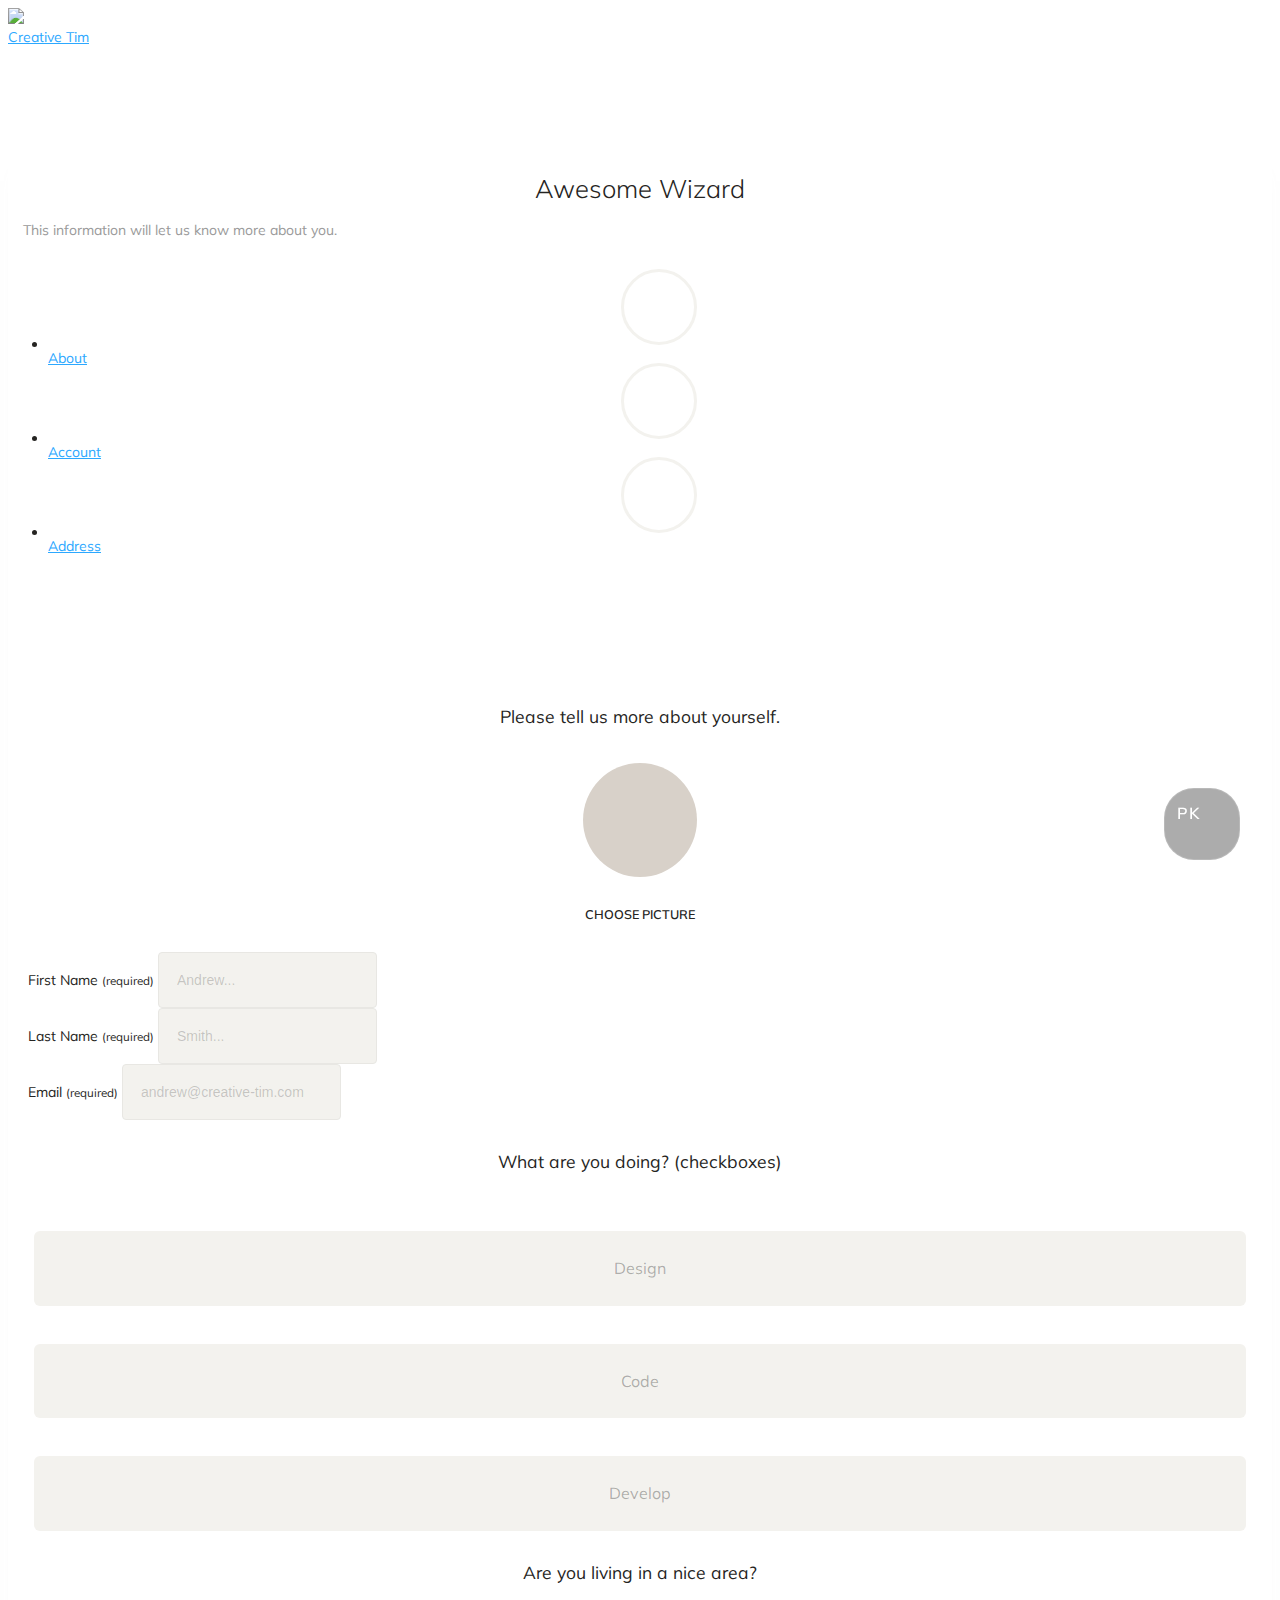
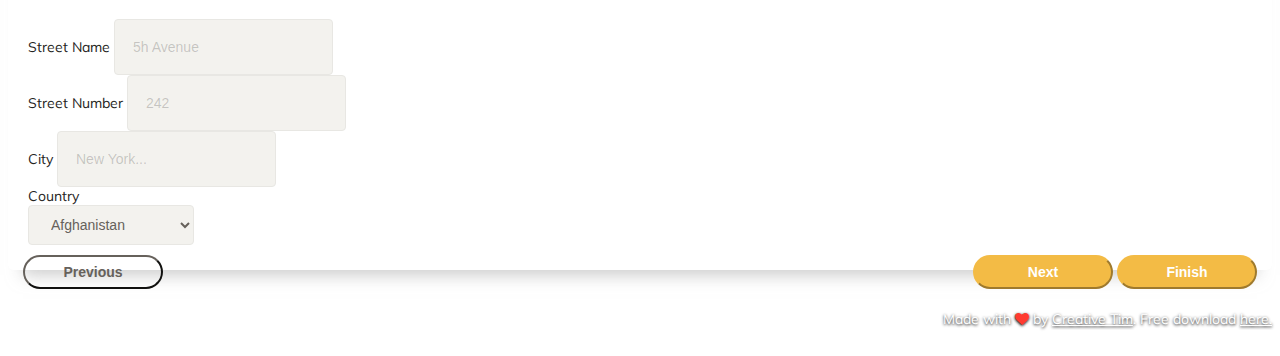
==== commit d93f45d7: "add nav-pills with circle on wizard-list-place" ====
--- a/index.html
+++ b/index.html
@@ -2,23 +2,28 @@
 <html lang="en">
 <head>
 	<meta charset="utf-8" />
-
 	<meta http-equiv="X-UA-Compatible" content="IE=edge,chrome=1" />
-	<title>Bootstrap Wizard by Creative Tim</title>
+	<link rel="apple-touch-icon" sizes="76x76" href="assets/img/apple-icon.png" />
+	<link rel="icon" type="image/png" href="assets/img/favicon.png" />
+	<title>Paper Bootstrap Wizard by Creative Tim</title>
 
 	<meta content='width=device-width, initial-scale=1.0, maximum-scale=1.0, user-scalable=0' name='viewport' />
     <meta name="viewport" content="width=device-width" />
 
-    <link rel="icon" type="image/png" href="assets/img/favicon.ico">
     <link href="assets/css/bootstrap.min.css" rel="stylesheet" />
-	<link href="assets/css/paperDesign.css" rel="stylesheet" />
+	<link href="assets/css/paper-bootstrap-wizard.css" rel="stylesheet" />
+
+	<!-- CSS Just for demo purpose, don't include it in your project -->
 	<link href="assets/css/demo.css" rel="stylesheet" />
 
     <link href="http://netdna.bootstrapcdn.com/font-awesome/4.4.0/css/font-awesome.css" rel="stylesheet">
+	<link href='https://fonts.googleapis.com/css?family=Muli:400,300' rel='stylesheet' type='text/css'>
+	<link href="assets/css/themify-icons.css" rel="stylesheet">
+
 </head>
 
 <body>
-<div class="image-container set-full-height" style="background-image: url('assets/img/wizard.jpg')">
+<div class="image-container set-full-height" style="background-image: url('assets/img/paper-1.jpeg')">
     <!--   Creative Tim Branding   -->
     <a href="http://creative-tim.com">
          <div class="logo-container">
@@ -31,6 +36,13 @@
         </div>
     </a>
 
+	<!--  Made With Paper Kit  -->
+	<a href="http://demos.creative-tim.com/paper-kit" class="made-with-pk">
+		<div class="brand">PK</div>
+		<div class="made-with">Made with <strong>Paper Kit</strong></div>
+	</a>
+
+
     <!--   Big container   -->
     <div class="container">
         <div class="row">
@@ -41,28 +53,54 @@
 
                 <div class="card wizard-card" data-color="orange" id="wizardProfile">
                     <form action="" method="">
-                <!--        You can switch "ct-wizard-orange"  with one of the next bright colors: "ct-wizard-blue", "ct-wizard-green", "ct-wizard-orange", "ct-wizard-red"             -->
-
-                    	<div class="wizard-header">
-                        	<h3 class="title">
-                        	   <b>BUILD</b> YOUR PROFILE <br>
-                        	   <small>This information will let us know more about you.</small>
-						   </h3>
+                <!--        You can switch " data-color="orange" "  with one of the next bright colors: "blue", "green", "orange", "red", "azzure"          -->
+
+                    	<div class="wizard-header text-center">
+                        	<h3 class="wizard-title">Awesome Wizard</h3>
+						   <p class="category">This information will let us know more about you.</p>
                     	</div>
-                    	<ul>
-                            <li><a href="#about" data-toggle="tab">About</a></li>
-                            <li><a href="#account" data-toggle="tab">Account</a></li>
-                            <li><a href="#address" data-toggle="tab">Address</a></li>
-                        </ul>
-
+
+						<div class="wizard-navigation">
+							<div class="progress-with-circle">
+							     <div class="progress-bar" role="progressbar" aria-valuenow="1" aria-valuemin="1" aria-valuemax="3" style="width: 21%;">
+
+							     </div>
+   				 			</div>
+							<ul>
+	                            <li>
+									<a href="#about" data-toggle="tab" data-step="1">
+										<div class="icon-circle">
+											<i class="ti-book"></i>
+										</div>
+										About
+									</a>
+								</li>
+	                            <li>
+									<a href="#account" data-toggle="tab" data-step="2">
+										<div class="icon-circle">
+											<i class="ti-user"></i>
+										</div>
+										Account
+									</a>
+								</li>
+	                            <li>
+									<a href="#address" data-toggle="tab" data-step="3">
+										<div class="icon-circle">
+											<i class="ti-key"></i>
+										</div>
+										Address
+									</a>
+								</li>
+	                        </ul>
+						</div>
                         <div class="tab-content">
                             <div class="tab-pane" id="about">
                               <div class="row">
-                                  <h5 class="info-text"> Let's start with the basic information (with validation)</h5>
+                                  <h5 class="info-text"> Please tell us more about yourself.</h5>
                                   <div class="col-sm-4 col-sm-offset-1">
                                      <div class="picture-container">
                                           <div class="picture">
-                                              <img src="assets/img/default-avatar.png" class="picture-src" id="wizardPicturePreview" title=""/>
+                                              <img src="assets/img/default-avatar.jpg" class="picture-src" id="wizardPicturePreview" title=""/>
                                               <input type="file" id="wizard-picture">
                                           </div>
                                           <h6>Choose Picture</h6>
@@ -87,37 +125,40 @@
                               </div>
                             </div>
                             <div class="tab-pane" id="account">
-                                <h4 class="info-text"> What are you doing? (checkboxes) </h4>
+                                <h5 class="info-text"> What are you doing? (checkboxes) </h5>
                                 <div class="row">
 
 
-                                    <div class="col-sm-10 col-sm-offset-1">
+                                    <div class="col-sm-8 col-sm-offset-2">
                                         <div class="col-sm-4">
                                             <div class="choice" data-toggle="wizard-checkbox">
                                                 <input type="checkbox" name="jobb" value="Design">
-                                                <div class="icon">
-                                                    <i class="fa fa-pencil"></i>
+                                                <div class="card card-checkboxes card-hover-effect">
+                                                    <i class="ti-paint-roller"></i>
+													<p>Design</p>
                                                 </div>
-                                                <h6>Design</h6>
+
                                             </div>
                                         </div>
                                         <div class="col-sm-4">
                                             <div class="choice" data-toggle="wizard-checkbox">
                                                 <input type="checkbox" name="jobb" value="Code">
-                                                <div class="icon">
-                                                    <i class="fa fa-terminal"></i>
+                                                <div class="card card-checkboxes card-hover-effect">
+                                                    <i class="ti-pencil-alt"></i>
+													<p>Code</p>
                                                 </div>
-                                                <h6>Code</h6>
+
                                             </div>
 
                                         </div>
                                         <div class="col-sm-4">
                                             <div class="choice" data-toggle="wizard-checkbox">
                                                 <input type="checkbox" name="jobb" value="Develop">
-                                                <div class="icon">
-                                                    <i class="fa fa-laptop"></i>
+                                                <div class="card card-checkboxes card-hover-effect">
+                                                    <i class="ti-star"></i>
+													<p>Develop</p>
                                                 </div>
-                                                <h6>Develop</h6>
+
                                             </div>
 
                                         </div>
@@ -128,11 +169,11 @@
                             <div class="tab-pane" id="address">
                                 <div class="row">
                                     <div class="col-sm-12">
-                                        <h4 class="info-text"> Are you living in a nice area? </h4>
+                                        <h5 class="info-text"> Are you living in a nice area? </h5>
                                     </div>
                                     <div class="col-sm-7 col-sm-offset-1">
                                          <div class="form-group">
-                                            <labe>Street Name</label>
+                                            <label>Street Name</label>
                                             <input type="text" class="form-control" placeholder="5h Avenue">
                                           </div>
                                     </div>
@@ -167,15 +208,15 @@
                                 </div>
                             </div>
                         </div>
-                        <div class="wizard-footer height-wizard">
+                        <div class="wizard-footer">
                             <div class="pull-right">
-                                <input type='button' class='btn btn-next btn-fill btn-warning btn-wd btn-sm' name='next' value='Next' />
-                                <input type='button' class='btn btn-finish btn-fill btn-warning btn-wd btn-sm' name='finish' value='Finish' />
+                                <input type='button' class='btn btn-next btn-fill btn-warning btn-wd' name='next' value='Next' />
+                                <input type='button' class='btn btn-finish btn-fill btn-warning btn-wd' name='finish' value='Finish' />
 
                             </div>
 
                             <div class="pull-left">
-                                <input type='button' class='btn btn-previous btn-fill btn-default btn-wd btn-sm' name='previous' value='Previous' />
+                                <input type='button' class='btn btn-previous btn-default btn-wd' name='previous' value='Previous' />
                             </div>
                             <div class="clearfix"></div>
                         </div>
@@ -188,7 +229,7 @@
 
 
     <div class="footer">
-        <div class="container">
+        <div class="container text-center">
              Made with <i class="fa fa-heart heart"></i> by <a href="http://www.creative-tim.com">Creative Tim</a>. Free download <a href="http://www.creative-tim.com/product/bootstrap-wizard">here.</a>
         </div>
     </div>
@@ -197,16 +238,15 @@
 
 </body>
 
-    <script src="assets/js/jquery-1.10.2.js" type="text/javascript"></script>
+	<!--   Core JS Files   -->
+	<script src="assets/js/jquery-2.2.4.min.js" type="text/javascript"></script>
 	<script src="assets/js/bootstrap.min.js" type="text/javascript"></script>
-
-	<!--   plugins 	 -->
 	<script src="assets/js/jquery.bootstrap.wizard.js" type="text/javascript"></script>
 
-    <!--  More information about jquery.validate here: http://jqueryvalidation.org/	 -->
-	<script src="assets/js/jquery.validate.min.js"></script>
-
-    <!--  methods for manipulating the wizard and the validation -->
-	<script src="assets/js/wizard.js"></script>
+	<!--  Plugin for the Wizard -->
+	<script src="assets/js/paper-bootstrap-wizard.js" type="text/javascript"></script>
+
+	<!--  More information about jquery.validate here: http://jqueryvalidation.org/	 -->
+	<script src="assets/js/jquery.validate.min.js" type="text/javascript"></script>
 
 </html>
